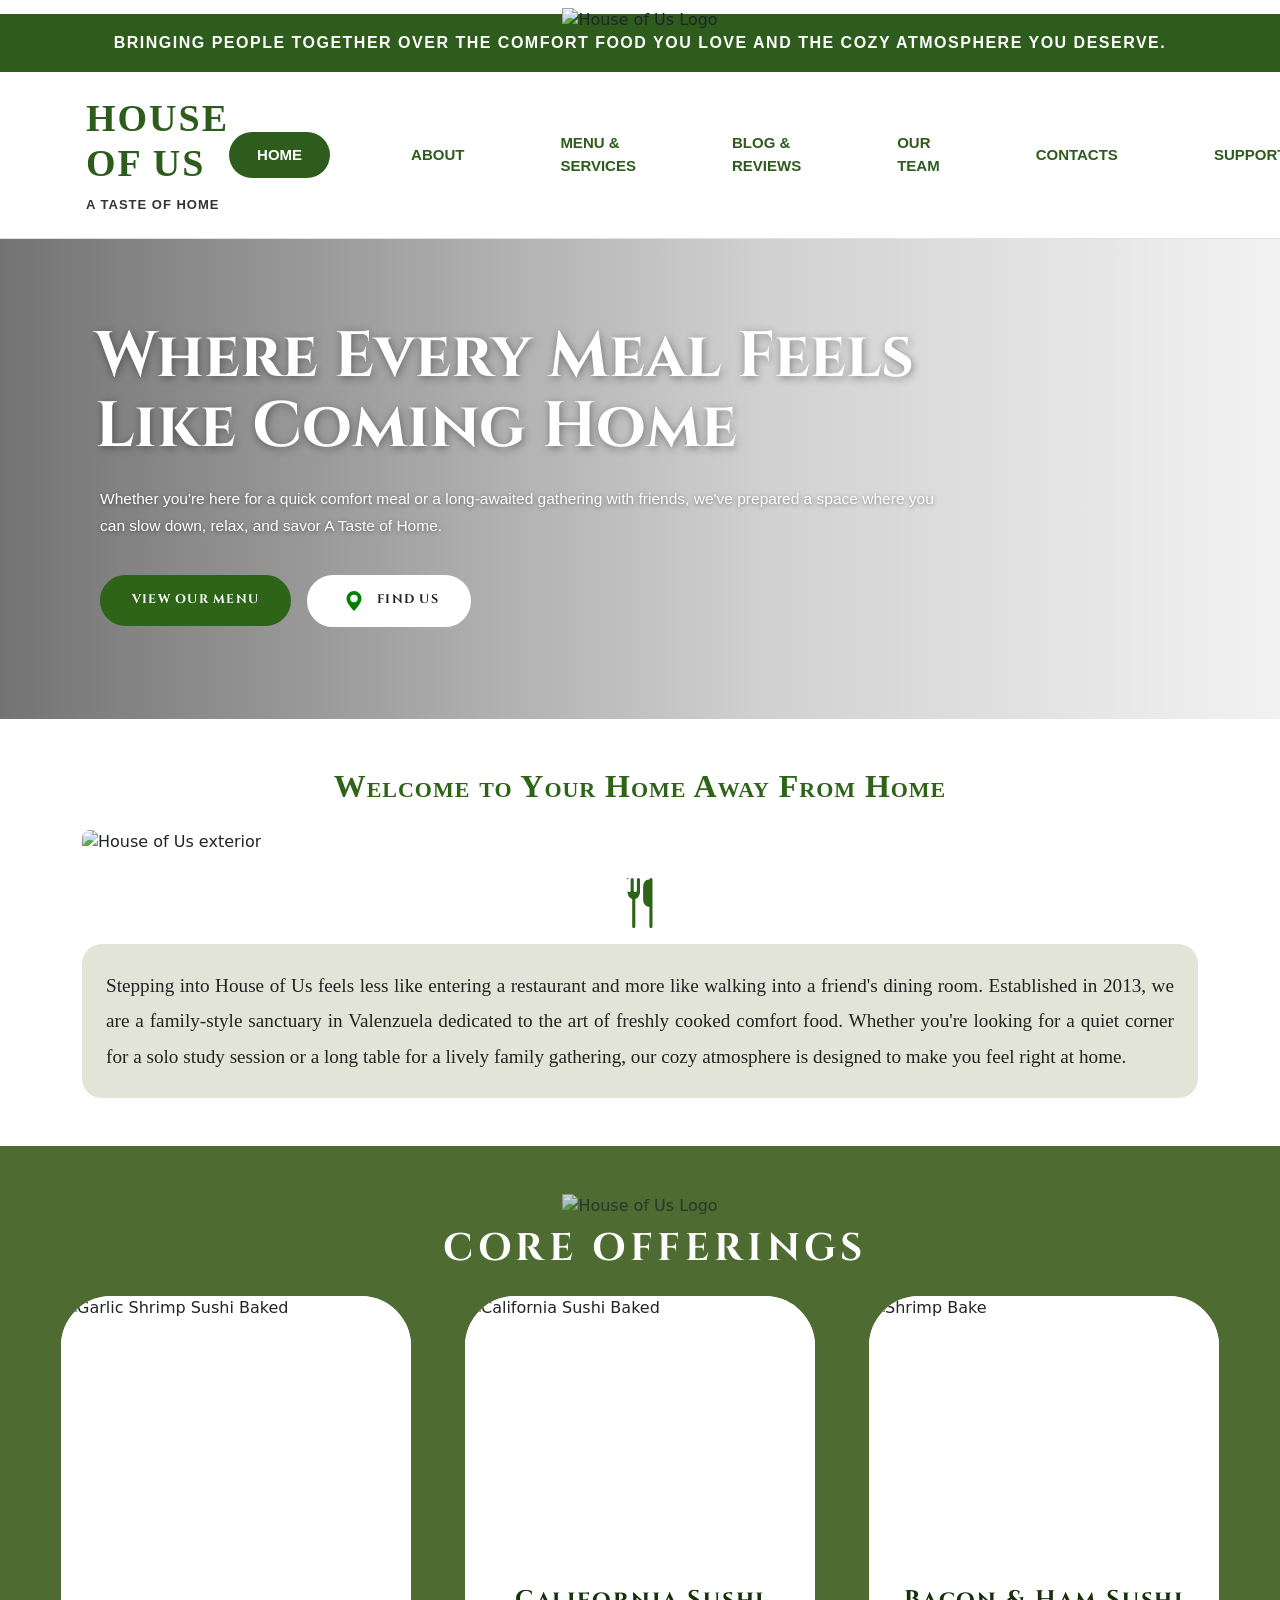
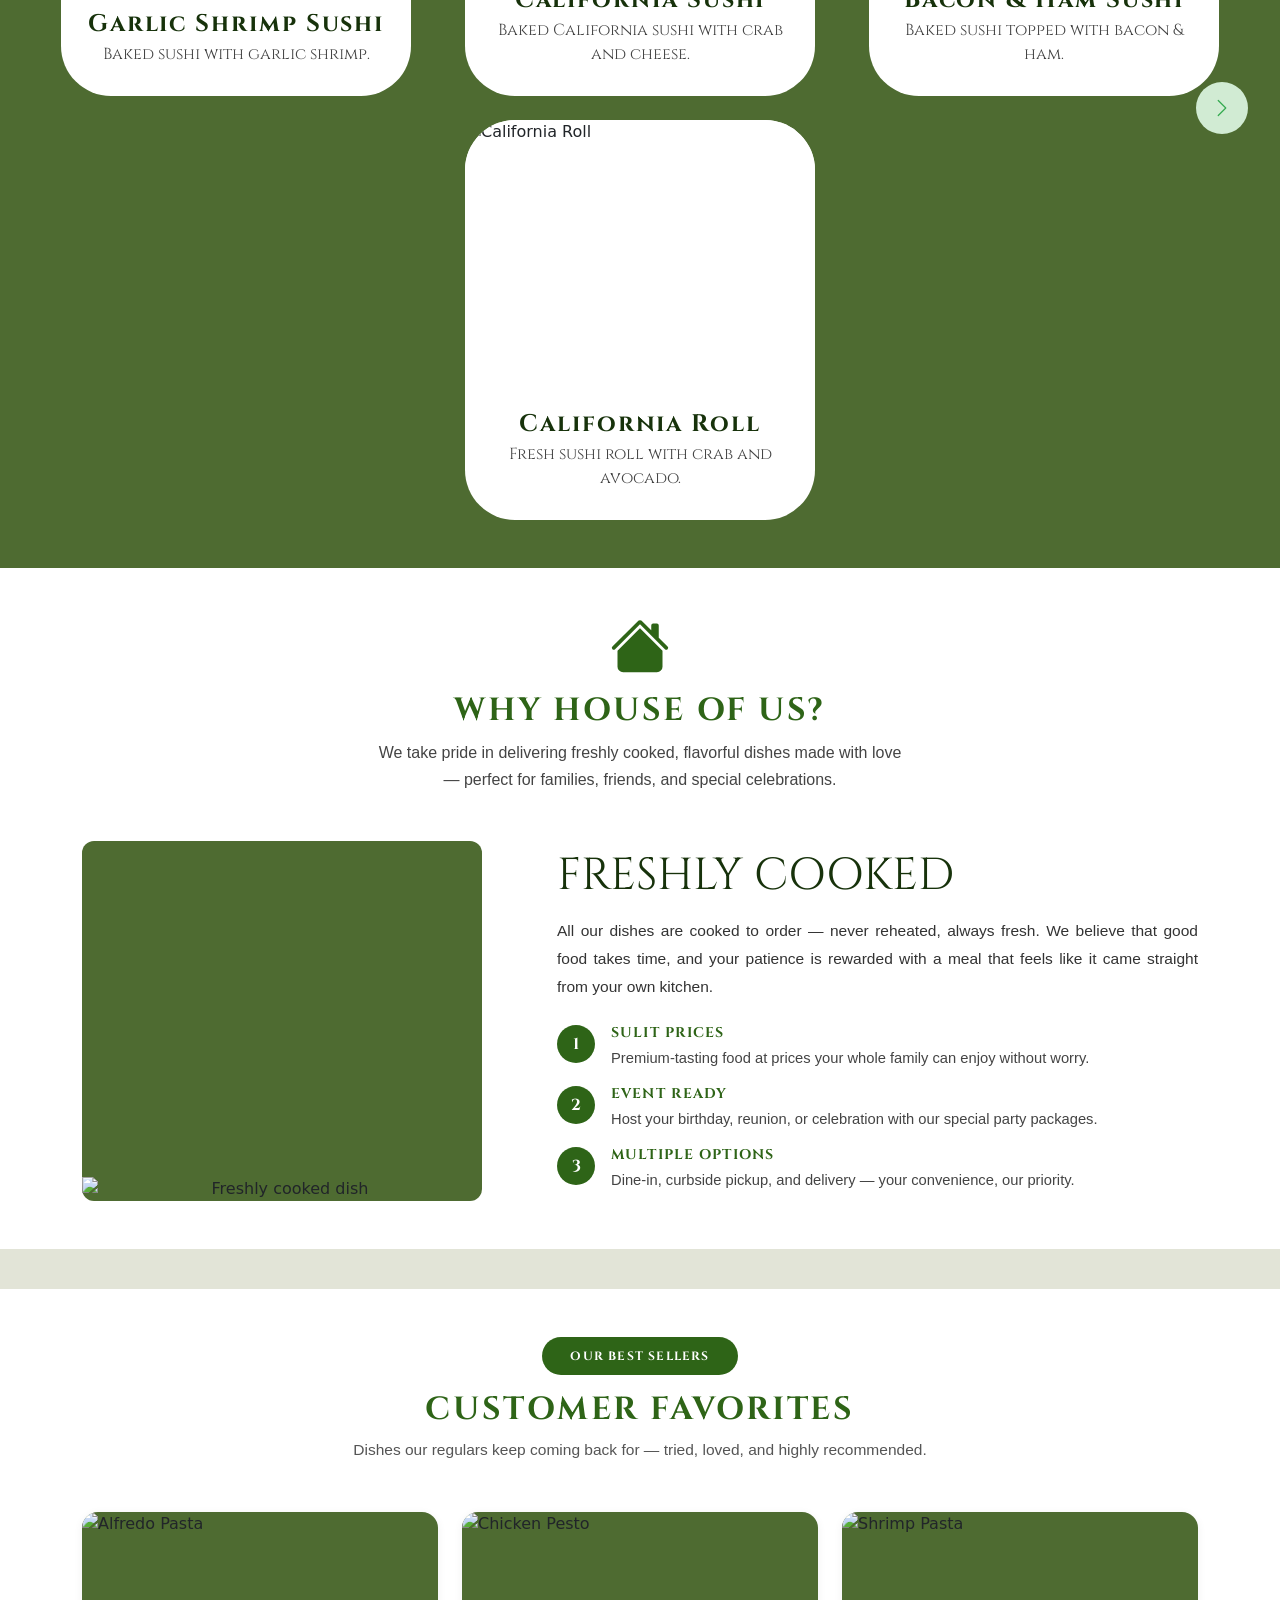
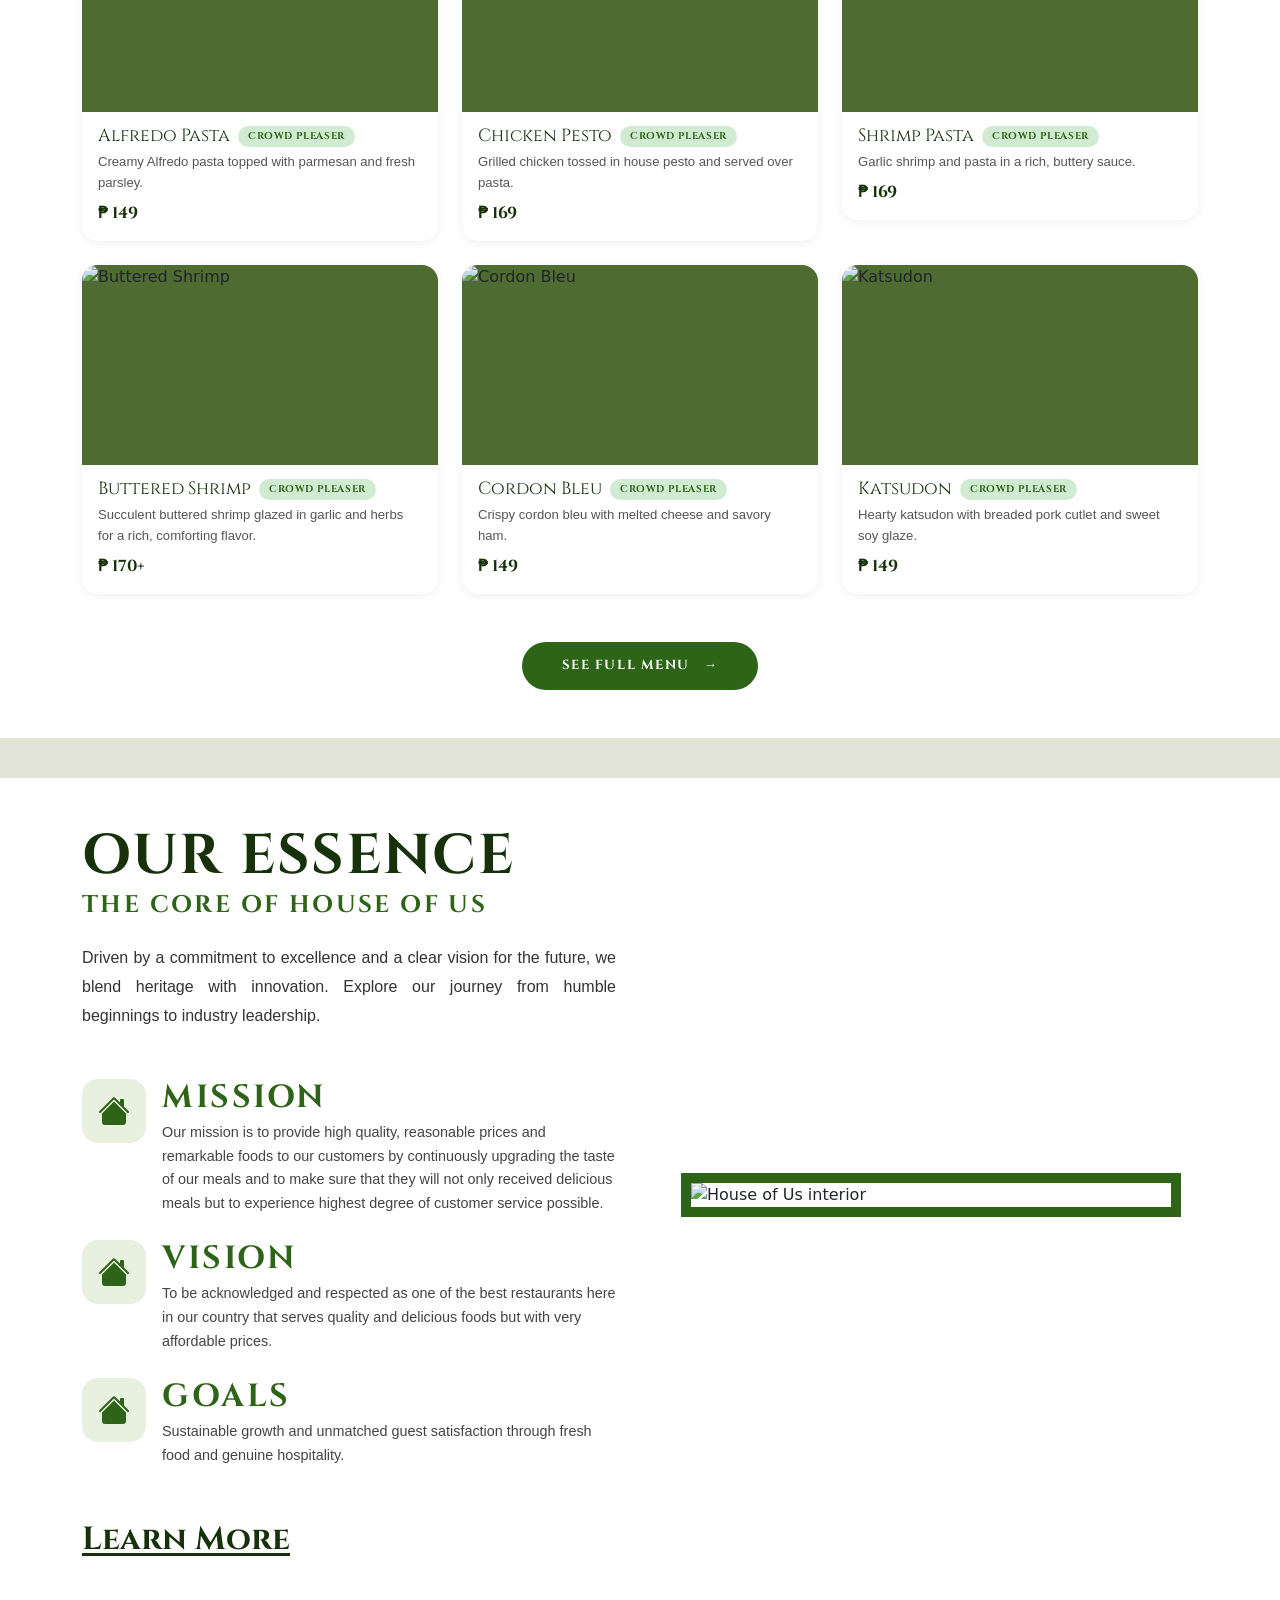
==== home.html @ a04af942 "Add files via upload" ====
<!DOCTYPE html>
<html lang="en">

<head>
  <meta charset="UTF-8" />
  <meta name="viewport" content="width=device-width, initial-scale=1.0" />
  <title>House of Us — A Taste of Home</title>
  <link rel="stylesheet" href="https://cdn.jsdelivr.net/npm/bootstrap@5.3.8/dist/css/bootstrap.min.css"
    integrity="sha384-sRIl4kxILFvY47J16cr9ZwB07vP4J8+LH7qKQnuqkuIAvNWLzeN8tE5YBujZqJLB" crossorigin="anonymous" />
  <link rel="stylesheet" href="styles.css" />
</head>

<body>

    <div class="logo-section bg-white text-center py-2 px-3">
        <img src="images/logo2.png" alt="House of Us Logo" class="img-fluid mb-3" style="max-width: 200px;">
    </div>

    <div class="green-banner text-center py-3 px-4">
        BRINGING PEOPLE TOGETHER OVER THE COMFORT FOOD YOU LOVE AND THE COZY ATMOSPHERE YOU DESERVE.
    </div>

    <nav class="navbar navbar-expand-lg navbar-custom bg-white border-bottom py-4 px-4">
        <div class="container-fluid">
            <div class="d-flex flex-column">
                <span class="brand-title">HOUSE OF US</span>
                <span class="brand-subtitle mt-2">A TASTE OF HOME</span>
            </div>
            
            <button class="navbar-toggler border-0" type="button" data-bs-toggle="collapse" data-bs-target="#navbarNav">
                <span class="navbar-toggler-icon"></span>
            </button>
            
            <div class="collapse navbar-collapse justify-content-end" id="navbarNav">
                <ul class="navbar-nav align-items-center gap-3">
                    <li class="nav-item"><a class="nav-link active" href="#">HOME</a></li>
                    <li class="nav-item"><a class="nav-link" href="aboutus.html">ABOUT</a></li>
                    <li class="nav-item"><a class="nav-link" href="#menu">MENU & SERVICES</a></li>
                    <li class="nav-item"><a class="nav-link" href="#blog">BLOG & REVIEWS</a></li>
                    <li class="nav-item"><a class="nav-link" href="team.html">OUR TEAM</a></li>
                    <li class="nav-item"><a class="nav-link" href="contact.html">CONTACTS</a></li>
                    <li class="nav-item"><a class="nav-link" href="#support">SUPPORT</a></li>
                </ul>
            </div>
        </div>
    </nav>

  <!-- HERO SECTION -->
  <section class="hero-section">
    <div class="hero-overlay"></div>
    <div class="hero-content">
      <h1 class="hero-title">Where Every Meal Feels Like Coming Home</h1>
      <p class="hero-subtitle">
        Whether you're here for a quick comfort meal or a long-awaited gathering
        with friends, we've prepared a space where you can slow down, relax, and
        savor A Taste of Home.
      </p>
      <div class="hero-buttons">
        <a href="menu.html" class="btn-menu">View Our Menu</a>
        <a href=".html" class="btn-find">
          <svg xmlns="http://www.w3.org/2000/svg" width="30" height="20" fill="green" class="bi bi-geo-alt-fill"
            viewBox="0 0 16 16">
            <path d="M8 16s6-5.686 6-10A6 6 0 0 0 2 6c0 4.314 6 10 6 10m0-7a3 3 0 1 1 0-6 3 3 0 0 1 0 6" />
          </svg>Find Us
        </a>
      </div>
    </div>
  </section>
  <section class="py-5">
    <div class="container">

      <!-- Heading -->
      <h2 class="welcome-heading text-center fw-bold mb-4">
        Welcome to Your Home Away From Home
      </h2>

      <!-- Wide Image -->
      <img src="images/bg.jpg" alt="House of Us exterior" class="welcome-img img-fluid w-100 mb-4">

      <!-- Fork & Knife Icon -->
      <div class="text-center mb-3">
        <svg xmlns="http://www.w3.org/2000/svg" width="50" height="50" class="welcome-icon" viewBox="0 0 16 16">
          <path
            d="M3.5 0a.5.5 0 0 1 .5.5V4a.5.5 0 0 0 1 0V.5a.5.5 0 0 1 1 0V4a.5.5 0 0 0 1 0V.5a.5.5 0 0 1 1 0v3.972a2.5 2.5 0 0 1-1.5 2.273V15.5a.5.5 0 0 1-1 0V6.745A2.5 2.5 0 0 1 4 4.472V.5a.5.5 0 0 1 .5-.5zM11 .5a.5.5 0 0 1 1 0v15a.5.5 0 0 1-1 0V9.269A2.5 2.5 0 0 1 9 6.923V3.5C9 1.57 9.5.5 11 .5z" />
        </svg>
      </div>

      <!-- Description Card -->
      <div class="welcome-card mx-auto p-4">
        <p class="welcome-text mb-0">
          Stepping into House of Us feels less like entering a restaurant and more like walking into a friend's dining
          room. Established in 2013, we are a family-style sanctuary in Valenzuela dedicated to the art of freshly
          cooked comfort food. Whether you're looking for a quiet corner for a solo study session or a long table for a
          lively family gathering, our cozy atmosphere is designed to make you feel right at home.
        </p>
      </div>

    </div>
  </section>

  <!-- CORE OFFERINGS SECTION -->
  <section class="core-offerings-section py-5">
    <div class="container-fluid">

      <!-- Logo + Heading -->
      <div class="text-center mb-4">
        <img src="images/logo2.png" alt="House of Us Logo" class="core-logo mb-2">
        <h2 class="core-heading">CORE OFFERINGS</h2>
      </div>

      <!-- Carousel -->
      <div id="coreOfferingsCarousel" class="carousel slide" data-bs-ride="carousel">
        <div class="carousel-inner px-4">

          <!-- Slide 1 -->
          <div class="carousel-item active">
            <div class="row justify-content-center g-4">
              <div class="col-auto">
                <div class="core-card">
                  <div class="core-card-img-wrap">
                    <img src="images/bs1.png" alt="Garlic Shrimp Sushi Baked" class="core-card-img">
                  </div>
                  <div class="core-card-body text-center">
                    <h6 class="core-card-title">Garlic Shrimp Sushi</h6>
                    <p class="core-card-desc">Baked sushi with garlic shrimp.</p>
                  </div>
                </div>
              </div>
              <div class="col-auto">
                <div class="core-card">
                  <div class="core-card-img-wrap">
                    <img src="images/bs2.png" alt="California Sushi Baked" class="core-card-img">
                  </div>
                  <div class="core-card-body text-center">
                    <h6 class="core-card-title">California Sushi</h6>
                    <p class="core-card-desc">Baked California sushi with crab and cheese.</p>
                  </div>
                </div>
              </div>
              <div class="col-auto">
                <div class="core-card">
                  <div class="core-card-img-wrap">
                    <img src="images/bs3.png" alt="Shrimp Bake" class="core-card-img">
                  </div>
                  <div class="core-card-body text-center">
                    <h6 class="core-card-title">Bacon & Ham Sushi</h6>
                    <p class="core-card-desc">Baked sushi topped with bacon & ham.</p>
                  </div>
                </div>
              </div>
              <div class="col-auto">
                <div class="core-card">
                  <div class="core-card-img-wrap">
                    <img src="images/california.png" alt="California Roll" class="core-card-img">
                  </div>
                  <div class="core-card-body text-center">
                    <h6 class="core-card-title">California Roll</h6>
                    <p class="core-card-desc">Fresh sushi roll with crab and avocado.</p>
                  </div>
                </div>
              </div>
            </div>
          </div>

          <!-- Slide 2 -->
          <div class="carousel-item">
            <div class="row justify-content-center g-4">
              <div class="col-auto">
                <div class="core-card">
                  <div class="core-card-img-wrap">
                    <img src="images/baconcheese.png" alt="Bacon Cheeseburger" class="core-card-img">
                  </div>
                  <div class="core-card-body text-center">
                    <h6 class="core-card-title">Bacon Cheeseburger</h6>
                    <p class="core-card-desc">Juicy burger with bacon and cheese.</p>
                  </div>
                </div>
              </div>
              <div class="col-auto">
                <div class="core-card">
                  <div class="core-card-img-wrap">
                    <img src="images/baconegg.png" alt="Bacon Egg Burger" class="core-card-img">
                  </div>
                  <div class="core-card-body text-center">
                    <h6 class="core-card-title">Bacon Egg Burger</h6>
                    <p class="core-card-desc">Breakfast burger with bacon and egg.</p>
                  </div>
                </div>
              </div>
              <div class="col-auto">
                <div class="core-card">
                  <div class="core-card-img-wrap">
                    <img src="images/bbq.png" alt="BBQ Chicken" class="core-card-img">
                  </div>
                  <div class="core-card-body text-center">
                    <h6 class="core-card-title">BBQ Chicken</h6>
                    <p class="core-card-desc">Crispy chicken sandwich with BBQ glaze.</p>
                  </div>
                </div>
              </div>
              <div class="col-auto">
                <div class="core-card">
                  <div class="core-card-img-wrap">
                    <img src="images/cheeseburger.png" alt="Cheeseburger" class="core-card-img">
                  </div>
                  <div class="core-card-body text-center">
                    <h6 class="core-card-title">Cheeseburger</h6>
                    <p class="core-card-desc">Classic burger with melted cheese.</p>
                  </div>
                </div>
              </div>
            </div>
          </div>

        </div>

        <!-- Next Button Only (right side) -->
        <button class="carousel-control-next core-carousel-next" type="button" data-bs-target="#coreOfferingsCarousel"
          data-bs-slide="next">
          <span class="carousel-control-next-icon" aria-hidden="true"></span>
          <span class="visually-hidden">Next</span>
        </button>
      </div>

    </div>
  </section>
  <!-- WHY HOUSE OF US SECTION -->
  <section class="why-section py-5">
    <div class="container">

      <!-- House Icon (Bootstrap Icons) -->
      <div class="text-center mb-3">
        <svg xmlns="http://www.w3.org/2000/svg" width="60" height="60" fill="#2e6417" class="bi bi-house-fill"
          viewBox="0 0 16 16">
          <path
            d="M8.707 1.5a1 1 0 0 0-1.414 0L.646 8.146a.5.5 0 0 0 .708.708L8 2.207l6.646 6.647a.5.5 0 0 0 .708-.708L13 5.793V2.5a.5.5 0 0 0-.5-.5h-1a.5.5 0 0 0-.5.5v1.293z" />
          <path d="m8 3.293 6 6V13.5a1.5 1.5 0 0 1-1.5 1.5h-9A1.5 1.5 0 0 1 2 13.5V9.293z" />
        </svg>
      </div>

      <!-- Heading -->
      <h2 class="why-heading text-center mb-2">WHY HOUSE OF US?</h2>

      <!-- Subtext -->
      <p class="why-subtext text-center mb-5">
        We take pride in delivering freshly cooked, flavorful dishes made with love<br>
        — perfect for families, friends, and special celebrations.
      </p>

      <!-- Two-column content -->
      <div class="row align-items-center g-4">

        <!-- Left: Food Image -->
        <div class="col-md-5 text-center">
          <div class="why-img-wrap">
            <img src="images/porkchop.png" alt="Freshly cooked dish" class="why-img img-fluid">
          </div>
        </div>

        <!-- Right: Freshly Cooked + Features -->
        <div class="col-md-7">
          <h3 class="why-feature-title mb-3">FRESHLY COOKED</h3>
          <p class="why-feature-desc mb-4">
            All our dishes are cooked to order — never reheated, always fresh. We believe that good food takes time, and
            your patience is rewarded with a meal that feels like it came straight from your own kitchen.
          </p>

          <!-- Feature 1 -->
          <div class="d-flex align-items-start gap-3 mb-3">
            <span class="why-badge">1</span>
            <div>
              <h6 class="why-item-title">SULIT PRICES</h6>
              <p class="why-item-desc">Premium-tasting food at prices your whole family can enjoy without worry.</p>
            </div>
          </div>

          <!-- Feature 2 -->
          <div class="d-flex align-items-start gap-3 mb-3">
            <span class="why-badge">2</span>
            <div>
              <h6 class="why-item-title">EVENT READY</h6>
              <p class="why-item-desc">Host your birthday, reunion, or celebration with our special party packages.</p>
            </div>
          </div>

          <!-- Feature 3 -->
          <div class="d-flex align-items-start gap-3">
            <span class="why-badge">3</span>
            <div>
              <h6 class="why-item-title">MULTIPLE OPTIONS</h6>
              <p class="why-item-desc">Dine-in, curbside pickup, and delivery — your convenience, our priority.</p>
            </div>
          </div>

        </div>
      </div>

    </div>
  </section>
  <div class="section-divider"></div>
  <!-- CUSTOMER FAVORITES SECTION -->
  <section class="favorites-section py-5">
    <div class="container">

      <!-- Pill Badge -->
      <div class="text-center mb-3">
        <span class="favorites-pill">OUR BEST SELLERS</span>
      </div>

      <!-- Heading -->
      <h2 class="favorites-heading text-center mb-2">CUSTOMER FAVORITES</h2>

      <!-- Subtext -->
      <p class="favorites-subtext text-center mb-5">
        Dishes our regulars keep coming back for — tried, loved, and highly recommended.
      </p>

      <!-- Grid of 6 cards -->
      <div class="row g-4">

        <!-- Card 1 -->
        <div class="col-md-4 col-sm-6">
          <div class="fav-card">
            <div class="fav-card-img-wrap">
              <img src="images/alfredo.png" alt="Alfredo Pasta" class="fav-card-img">
            </div>
            <div class="fav-card-body">
              <div class="d-flex align-items-center gap-2 mb-1">
                <h6 class="fav-card-title mb-0">Alfredo Pasta</h6>
                <span class="fav-badge">CROWD PLEASER</span>
              </div>
              <p class="fav-card-desc">Creamy Alfredo pasta topped with parmesan and fresh parsley.</p>
              <p class="fav-price">&#8369; 149</p>
            </div>
          </div>
        </div>

        <!-- Card 2 -->
        <div class="col-md-4 col-sm-6">
          <div class="fav-card">
            <div class="fav-card-img-wrap">
              <img src="images/chickenpesto.png" alt="Chicken Pesto" class="fav-card-img">
            </div>
            <div class="fav-card-body">
              <div class="d-flex align-items-center gap-2 mb-1">
                <h6 class="fav-card-title mb-0">Chicken Pesto</h6>
                <span class="fav-badge">CROWD PLEASER</span>
              </div>
              <p class="fav-card-desc">Grilled chicken tossed in house pesto and served over pasta.</p>
              <p class="fav-price">&#8369; 169</p>
            </div>
          </div>
        </div>

        <!-- Card 3 -->
        <div class="col-md-4 col-sm-6">
          <div class="fav-card">
            <div class="fav-card-img-wrap">
              <img src="images/shrimppasta.png" alt="Shrimp Pasta" class="fav-card-img">
            </div>
            <div class="fav-card-body">
              <div class="d-flex align-items-center gap-2 mb-1">
                <h6 class="fav-card-title mb-0">Shrimp Pasta</h6>
                <span class="fav-badge">CROWD PLEASER</span>
              </div>
              <p class="fav-card-desc">Garlic shrimp and pasta in a rich, buttery sauce.</p>
              <p class="fav-price">&#8369; 169</p>
            </div>
          </div>
        </div>

        <!-- Card 4 -->
        <div class="col-md-4 col-sm-6">
          <div class="fav-card">
            <div class="fav-card-img-wrap">
              <img src="images/shrimp.png" alt="Buttered Shrimp" class="fav-card-img">
            </div>
            <div class="fav-card-body">
              <div class="d-flex align-items-center gap-2 mb-1">
                <h6 class="fav-card-title mb-0">Buttered Shrimp</h6>
                <span class="fav-badge">CROWD PLEASER</span>
              </div>
              <p class="fav-card-desc">Succulent buttered shrimp glazed in garlic and herbs for a rich, comforting flavor.</p>
              <p class="fav-price">&#8369; 170+</p>
            </div>
          </div>
        </div>

        <!-- Card 5 -->
        <div class="col-md-4 col-sm-6">
          <div class="fav-card">
            <div class="fav-card-img-wrap">
              <img src="images/cordon.png" alt="Cordon Bleu" class="fav-card-img">
            </div>
            <div class="fav-card-body">
              <div class="d-flex align-items-center gap-2 mb-1">
                <h6 class="fav-card-title mb-0">Cordon Bleu</h6>
                <span class="fav-badge">CROWD PLEASER</span>
              </div>
              <p class="fav-card-desc">Crispy cordon bleu with melted cheese and savory ham.</p>
              <p class="fav-price">&#8369; 149</p>
            </div>
          </div>
        </div>

        <!-- Card 6 -->
        <div class="col-md-4 col-sm-6">
          <div class="fav-card">
            <div class="fav-card-img-wrap">
              <img src="images/katsudon.png" alt="Katsudon" class="fav-card-img">
            </div>
            <div class="fav-card-body">
              <div class="d-flex align-items-center gap-2 mb-1">
                <h6 class="fav-card-title mb-0">Katsudon</h6>
                <span class="fav-badge">CROWD PLEASER</span>
              </div>
              <p class="fav-card-desc">Hearty katsudon with breaded pork cutlet and sweet soy glaze.</p>
              <p class="fav-price">&#8369; 149</p>
            </div>
          </div>
        </div>

      </div>

      <!-- See Full Menu Button -->
      <div class="text-center mt-5">
        <a href="menu.html" class="btn-full-menu">SEE FULL MENU &nbsp;&nbsp;&#8594;</a>
      </div>

    </div>
  </section>
  <div class="section-divider"></div>
  <!-- OUR ESSENCE SECTION -->
  <section class="essence-section py-5">
    <div class="container">
      <div class="row align-items-center g-5">

        <!-- Left: Text Content -->
        <div class="col-md-6">

          <h2 class="essence-heading mb-1">OUR ESSENCE</h2>
          <h6 class="essence-subheading mb-4">THE CORE OF HOUSE OF US</h6>

          <p class="essence-desc mb-5">
            Driven by a commitment to excellence and a clear vision for the future, we blend heritage with innovation.
            Explore our journey from humble beginnings to industry leadership.
          </p>

          <!-- Mission -->
          <div class="d-flex align-items-start gap-3 mb-4">
            <div class="essence-icon-wrap">
              <svg xmlns="http://www.w3.org/2000/svg" width="32" height="32" fill="#2e6417" class="bi bi-house-fill"
                viewBox="0 0 16 16">
                <path
                  d="M8.707 1.5a1 1 0 0 0-1.414 0L.646 8.146a.5.5 0 0 0 .708.708L8 2.207l6.646 6.647a.5.5 0 0 0 .708-.708L13 5.793V2.5a.5.5 0 0 0-.5-.5h-1a.5.5 0 0 0-.5.5v1.293z" />
                <path d="m8 3.293 6 6V13.5a1.5 1.5 0 0 1-1.5 1.5h-9A1.5 1.5 0 0 1 2 13.5V9.293z" />
              </svg>
            </div>
            <div>
              <h6 class="essence-item-title">MISSION</h6>
              <p class="essence-item-desc">Our mission is to provide high quality, reasonable prices and remarkable
                foods to our customers by continuously upgrading the taste of our meals
                and to make sure that they will not only received delicious meals but to
                experience highest degree of customer service possible.</p>
            </div>
          </div>

          <!-- Vision -->
          <div class="d-flex align-items-start gap-3 mb-4">
            <div class="essence-icon-wrap">
              <svg xmlns="http://www.w3.org/2000/svg" width="32" height="32" fill="#2e6417" class="bi bi-house-fill"
                viewBox="0 0 16 16">
                <path
                  d="M8.707 1.5a1 1 0 0 0-1.414 0L.646 8.146a.5.5 0 0 0 .708.708L8 2.207l6.646 6.647a.5.5 0 0 0 .708-.708L13 5.793V2.5a.5.5 0 0 0-.5-.5h-1a.5.5 0 0 0-.5.5v1.293z" />
                <path d="m8 3.293 6 6V13.5a1.5 1.5 0 0 1-1.5 1.5h-9A1.5 1.5 0 0 1 2 13.5V9.293z" />
              </svg>
            </div>
            <div>
              <h6 class="essence-item-title">VISION</h6>
              <p class="essence-item-desc">To be acknowledged and respected as one of the best restaurants here in
                our country that serves quality and delicious foods but with very affordable
                prices.</p>
            </div>
          </div>

          <!-- Goals -->
          <div class="d-flex align-items-start gap-3 mb-5">
            <div class="essence-icon-wrap">
              <svg xmlns="http://www.w3.org/2000/svg" width="32" height="32" fill="#2e6417" class="bi bi-house-fill"
                viewBox="0 0 16 16">
                <path
                  d="M8.707 1.5a1 1 0 0 0-1.414 0L.646 8.146a.5.5 0 0 0 .708.708L8 2.207l6.646 6.647a.5.5 0 0 0 .708-.708L13 5.793V2.5a.5.5 0 0 0-.5-.5h-1a.5.5 0 0 0-.5.5v1.293z" />
                <path d="m8 3.293 6 6V13.5a1.5 1.5 0 0 1-1.5 1.5h-9A1.5 1.5 0 0 1 2 13.5V9.293z" />
              </svg>
            </div>
            <div>
              <h6 class="essence-item-title">GOALS</h6>
              <p class="essence-item-desc">Sustainable growth and unmatched guest satisfaction through fresh food and
                genuine hospitality.</p>
            </div>
          </div>

          <a href="about.html" class="essence-learn-more">Learn More</a>

        </div>

        <!-- Right: Image -->
        <div class="col-md-6">
          <div class="essence-img-wrap">
            <img src="images/hou.jpg" alt="House of Us interior" class="essence-img img-fluid">
          </div>
        </div>

      </div>
    </div>
  </section>
  <script src="https://cdn.jsdelivr.net/npm/bootstrap@5.3.8/dist/js/bootstrap.bundle.min.js"
    integrity="sha384-FKyoEForCGlyvwx9Hj09JcYn3nv7wiPVlz7YYwJrWVcXK/BmnVDxM+D2scQbITxI"
    crossorigin="anonymous"></script>
</body>

</html>
---- styles.css ----
/* ============================================================
   House of Us — External Stylesheet
   ============================================================ */

@import url('https://fonts.googleapis.com/css2?family=IM+Fell+English:ital@0;1&family=Cinzel:wght@400;600;700&family=Open+Sans:wght@400;600;700&family=Cinzel:;700&display=swap');

:root {
  --darkgreen: #2e6417;
  --badge:     #d1ebd3;
  --card:      #faf7f2;
  --mint:      #ecf7ed;
  --lightgreen:#f1f9f1;
  --green:     #437631;
  --green-dark:#2e6417;
  --serif:     'Times New Roman', serif;
  --sans:      'Arial', sans-serif;
  --white:     #fff;
}

/* ── Nav Pills ── */
.nav-pills .nav-link.active {
  color: var(--white);
  background-color: var(--darkgreen);
  border-radius: 40px;
  padding: 10px 20px;
}

.nav-item .nav-link {
  color: var(--darkgreen);
}

/* ============================================================
   HERO SECTION
   ============================================================ */
.hero-section {
  position: relative;
  min-height: 480px;
  background-image: url('https://images.unsplash.com/photo-1500534314209-a25ddb2bd429?w=1400&q=80');
  background-size: cover;
  background-position: center 40%;
  display: flex;
  align-items: center;
}

.hero-overlay {
  position: absolute;
  inset: 0;
  background: linear-gradient(
    to right,
    rgba(0, 0, 0, 0.55) 0%,
    rgba(0, 0, 0, 0.18) 60%,
    rgba(0, 0, 0, 0.05) 100%
  );
  z-index: 0;
}

.hero-content {
  position: relative;
  z-index: 1;
  max-width:1000px;
  padding: 60px 50px 70px;
}

.hero-title {
  padding-left: 45px;
  font-family: 'Cinzel';
  font-size: 4rem;
  font-weight: 700;
  color: var(--white);
  line-height: 1.1;
  margin-bottom: 22px;
  text-shadow: 1px 2px 8px rgba(0, 0, 0, 0.4);
}

.hero-subtitle {
  padding-left: 50px;
  font-family: 'Montserrat', sans-serif;
  font-size: 0.97rem;
  font-weight: 400;
  color: var(--white);
  line-height: 1.75;
  margin-bottom: 36px;
  max-width: 900px;
  text-shadow: 0 1px 4px rgba(0, 0, 0, 0.45);
}

/* ── Hero Buttons ── */
.hero-buttons {
  padding-left: 50px;
  display: flex;
  flex-wrap: wrap;
  gap: 16px;
  align-items: center;
}

.btn-menu {
  background-color: var(--green-dark);
  color: var(--white);
  font-family: 'Cinzel';
  font-size: 0.78rem;
  font-weight: 700;
  letter-spacing: 0.1em;
  text-transform: uppercase;
  padding: 14px 30px;
  border-radius: 50px;
  border: 2px solid var(--green-dark);
  text-decoration: none;
  display: inline-block;
  transition: background 0.25s, transform 0.2s;
}

.btn-menu:hover {
  background-color: #1e4f10;
  border-color: #1e4f10;
  color: var(--white);
  transform: translateY(-1px);
}

.btn-find {
  background-color: var(--white);
  color: #222;
  font-family: 'Cinzel';
  font-size: 0.78rem;
  font-weight: 700;
  letter-spacing: 0.1em;
  text-transform: uppercase;
  padding: 14px 30px;
  border-radius: 50px;
  border: 2px solid var(--white);
  text-decoration: none;
  display: inline-flex;
  align-items: center;
  gap: 8px;
  transition: background 0.25s, transform 0.2s;
}

.btn-find:hover {
  background-color: rgba(255, 255, 255, 0.85);
  color: #222;
  transform: translateY(-1px);
}

.btn-find .pin-icon {
  font-size: 1rem;
}
/* ============================================================
   WELCOME SECTION
   ============================================================ */
.welcome-heading {
  color: var(--darkgreen);
  font-family: var(--serif);
  font-variant: small-caps;
  letter-spacing: 0.03em;
}
 
.welcome-img {
  max-height: 320px;
  object-fit: cover;
  border-radius: 8px;
}
 
.welcome-icon {
  fill: var(--darkgreen);
}
 
.welcome-card {
  background-color: #e2e4d7;
  border-radius: 20px;
  max-width: 1600px;
}
 
.welcome-text {
  font-family: 'Montserrat';
  font-size: 1.2rem;
  line-height: 1.85;
  color: #222;
  text-align: justify;
}


/* ============================================================
   CORE OFFERINGS SECTION
   ============================================================ */
.core-offerings-section {
  background-color: #4e6b31;
  position: relative;
  overflow: hidden;
}

.core-logo {
  width: 200px;
  height: auto;
  opacity: 0.75;
  
}

.core-heading {
  font-family: 'Cinzel';
  font-size: 2.4rem;
  font-weight: 700;
  color: var(--white);
  letter-spacing: 0.12em;
  text-transform: uppercase;
  padding-left: 30px;
}

.core-card {
  background-color: var(--white);
  border-radius: 50px;
  overflow: hidden;
  height: 400px;
  width: 350px;
  margin: 0 15px;
  display: flex;
  flex-direction: column;
}

.core-card-img-wrap {
  flex: 1;
  background-color: #ffffff;
  overflow: hidden;
  display: flex;
  align-items: center;
  justify-content: center;
}
 
.core-card-img {
  width: 100%;
  height: 100%;
  object-fit: contain;
}

.core-card-body {
  padding: 20px 16px 30px;
  flex-shrink: 0;
}

.core-card-title {
  font-family: 'Cinzel';
  font-size: 1.5rem;
  font-weight: 700;
  letter-spacing: 0.08em;
  color: #17320b;
  margin-bottom: 4px;
}

.core-card-desc {
  font-family: 'Cinzel';
  font-size: 1rem;
  color: #444;
  line-height: 1.5;
  margin-bottom: 0;
}

/* Carousel next button — circular, right-side, light green */
.core-carousel-next {
  width: 52px;
  height: 52px;
  background-color: var(--badge);
  border-radius: 50%;
  top: 50%;
  right: 20px;
  transform: translateY(-50%);
  opacity: 1;
  display: flex;
  align-items: center;
  justify-content: center;
  border: none;
}
 
.core-carousel-next:hover {
  background-color: #b8deba;
}
 
.core-carousel-next .carousel-control-next-icon {
  filter: invert(27%) sepia(52%) saturate(600%) hue-rotate(75deg) brightness(70%) contrast(90%);
  width: 20px;
  height: 20px;
}
/* ============================================================
   WHY HOUSE OF US SECTION
   ============================================================ */
.why-section {
  background-color: #fff;
}
 
.why-heading {
  font-family: 'Cinzel', serif;
  font-size: 2rem;
  font-weight: 700;
  color: var(--darkgreen);
  letter-spacing: 0.08em;
  text-transform: uppercase;
}
 
.why-subtext {
  font-family: 'Montserrat', sans-serif;
  font-size: 1rem;
  color: #444;
  line-height: 1.7;
}
 
.why-img-wrap {
  background-color: #4e6b31;
  border-radius: 12px;
  display: flex;
  align-items: flex-end;
  justify-content: center;
  min-height: 360px;
  width: 100%;
  max-width: 400px;
  overflow: hidden;
}
 
.why-img {
  display: block;
  max-height: 360px;
  width: 100%;
  object-fit: contain;
  object-position: bottom center;
}
 
.why-feature-title {
  font-family: 'Cinzel', serif;
  font-size: clamp(2rem, 3.5vw, 3.5rem);
  font-weight: 400;
  color: #17320b;
  line-height: 1.15;
}
 
.why-feature-desc {
  font-family: 'Montserrat', sans-serif;
  font-size: 0.97rem;
  color: #333;
  line-height: 1.8;
  text-align: justify;
}
 
.why-badge {
  display: inline-flex;
  align-items: center;
  justify-content: center;
  width: 38px;
  height: 38px;
  min-width: 38px;
  border-radius: 50%;
  background-color: var(--darkgreen);
  color: #fff;
  font-family: 'Cinzel', serif;
  font-size: 1rem;
  font-weight: 700;
}
 
.why-item-title {
  font-family: 'Cinzel', serif;
  font-size: 0.88rem;
  font-weight: 700;
  letter-spacing: 0.08em;
  color: var(--darkgreen);
  margin-bottom: 4px;
}
 
.why-item-desc {
  font-family: 'Montserrat', sans-serif;
  font-size: 0.92rem;
  color: #444;
  line-height: 1.65;
  margin-bottom: 0;
  text-align: justify;
}
/* ============================================================
   SECTION DIVIDER
   ============================================================ */
.section-divider {
  width: 100%;
  height: 40px;
  background-color: #e2e4d7;
}
/* ============================================================
   CUSTOMER FAVORITES SECTION
   ============================================================ */
.favorites-section {
  background-color: white;
}
 
.favorites-pill {
  display: inline-block;
  background-color: var(--darkgreen);
  color: #fff;
  font-family: 'Cinzel', serif;
  font-size: 0.75rem;
  font-weight: 700;
  letter-spacing: 0.1em;
  text-transform: uppercase;
  padding: 10px 28px;
  border-radius: 50px;
}
 
.favorites-heading {
  font-family: 'Cinzel', serif;
  font-size: 2rem;
  font-weight: 700;
  color: var(--darkgreen);
  letter-spacing: 0.08em;
  text-transform: uppercase;
}
 
.favorites-subtext {
  font-family: 'Montserrat', sans-serif;
  font-size: 0.97rem;
  color: #555;
  line-height: 1.7;
}
 
.fav-card {
  background-color: #fff;
  border-radius: 16px;
  overflow: hidden;
  box-shadow: 0 2px 10px rgba(0,0,0,0.06);
}
 
.fav-card-img-wrap {
  background-color: #4e6b31;
  border-radius: 12px 12px 0 0;
  overflow: hidden;
  height: 200px;
  display: flex;
  align-items: center;
  justify-content: center;
}
 
.fav-card-img {
  width: 100%;
  height: 100%;
  object-fit: contain;
}
 
.fav-card-body {
  padding: 14px 16px 16px;
}
 
.fav-card-title {
  font-family: 'Cinzel', serif;
  font-size: 1.1rem;
  font-weight: 400;
  color: #17320b;
}
 
.fav-badge {
  display: inline-block;
  background-color: #d1ebd3;
  color: #2e6417;
  font-family: 'Cinzel', serif;
  font-size: 0.62rem;
  font-weight: 700;
  letter-spacing: 0.06em;
  padding: 3px 10px;
  border-radius: 50px;
  white-space: nowrap;
}
 
.fav-card-desc {
  font-family: 'Montserrat', sans-serif;
  font-size: 0.82rem;
  color: #555;
  line-height: 1.6;
  margin-bottom: 8px;
}
 
.fav-price {
  font-family: 'Cinzel', serif;
  font-size: 1rem;
  font-weight: 700;
  color: #17320b;
  margin-bottom: 0;
}
 
.btn-full-menu {
  display: inline-block;
  background-color: var(--darkgreen);
  color: #fff;
  font-family: 'Cinzel', serif;
  font-size: 0.82rem;
  font-weight: 700;
  letter-spacing: 0.12em;
  text-transform: uppercase;
  padding: 14px 40px;
  border-radius: 50px;
  text-decoration: none;
  transition: background 0.25s, transform 0.2s;
}
 
.btn-full-menu:hover {
  background-color: #1e4f10;
  color: #fff;
  transform: translateY(-1px);
}
/* ============================================================
   OUR ESSENCE SECTION
   ============================================================ */
.essence-section {
  background-color: #fff;
}
 
.essence-heading {
  font-family: 'Cinzel', serif;
  font-size: 3.5rem;
  font-weight: 700;
  color: #17320b;
  line-height: 1.1;
  letter-spacing: 0.04em;
}
 
.essence-subheading {
  font-family: 'Cinzel', serif;
  font-size: 1.5rem;
  font-weight: 700;
  color: #2e6417;
  letter-spacing: 0.1em;
  text-transform: uppercase;
}
 
.essence-desc {
  font-family: 'Montserrat', sans-serif;
  font-size: 1rem;
  color: #333;
  line-height: 1.8;
  text-align: justify;
}
 
.essence-icon-wrap {
  background-color: #e8f0e0;
  border-radius: 16px;
  width: 64px;
  height: 64px;
  min-width: 64px;
  display: flex;
  align-items: center;
  justify-content: center;
}
 
.essence-item-title {
  font-family: 'Cinzel', serif;
  font-size: 2rem;
  font-weight: 700;
  color: var(--darkgreen);
  letter-spacing: 0.08em;
  margin-bottom: 4px;
}
 
.essence-item-desc {
  font-family: 'Montserrat', sans-serif;
  font-size: 0.9rem;
  color: #444;
  line-height: 1.65;
  margin-bottom: 0;
}
 
.essence-learn-more {
  font-family: 'Cinzel', serif;
  font-size: 2rem;
  font-weight: 700;
  color: #17320b;
  text-decoration: underline;
  text-underline-offset: 4px;
}
 
.essence-learn-more:hover {
  color: var(--darkgreen);
}
 
.essence-img-wrap {
  border: 10px solid var(--darkgreen);
  overflow: hidden;
  max-width: 500px; 
  margin: 0 auto;
}
 
.essence-img {
  width: 100%;
  height: auto;
  object-fit: contain;
  display: block;
}
/* ============================================================
   RESPONSIVE
   ============================================================ */
@media (max-width: 991.98px) {
  .hero-content {
    padding: 40px 30px 50px;
  }
  .hero-title {
    font-size: 2.4rem;
  }
  .why-img-wrap {
    max-width: 100%;
    margin: 0 auto;
  }
}

@media (max-width: 575.98px) {
  .hero-title {
    font-size: 2rem;
  }
  .hero-buttons {
    flex-direction: column;
    align-items: flex-start;
  }
}
/* ============================================================
   NAVIGATION — imported from aboutus.css
   ============================================================ */
:root {
  --primary-green: #2e5c1d;
  --accent-gold: #c9a961;
  --bg-cream: #e6e8d5;
  --dark-green: #4a5d2f;
}

.logo-section {
  border-bottom: 8px solid var(--primary-green);
  margin-bottom: -50px;
}

.green-banner {
  background-color: var(--primary-green);
  color: white;
  font-family: 'Montserrat', sans-serif;
  font-size: 16px;
  font-weight: bold;
  letter-spacing: 1.5px;
  line-height: 1.6;
}

.navbar-custom .nav-link {
  color: var(--primary-green);
  font-family: 'Montserrat', sans-serif;
  font-size: 15px;
  font-weight: 700;
  letter-spacing: 0px;
  padding: 10px 15px !important;
  transition: all 0.3s ease;
  margin-right: 50px;
}

.navbar-custom .nav-link:hover {
  color: var(--accent-gold);
}

.navbar-custom .nav-link.active {
  background-color: var(--primary-green);
  color: white !important;
  border-radius: 30px;
  padding: 12px 28px !important;
}

.brand-title {
  font-family: 'Georgia', serif;
  font-size: 38px;
  font-weight: 700;
  color: var(--primary-green);
  letter-spacing: 2px;
  line-height: 1.2;
  margin-left: 50px;
}

.brand-subtitle {
  font-family: 'Montserrat', sans-serif;
  font-size: 13px;
  font-weight: bold;
  color: #333333;
  letter-spacing: 1px;
  margin-left: 50px;
}
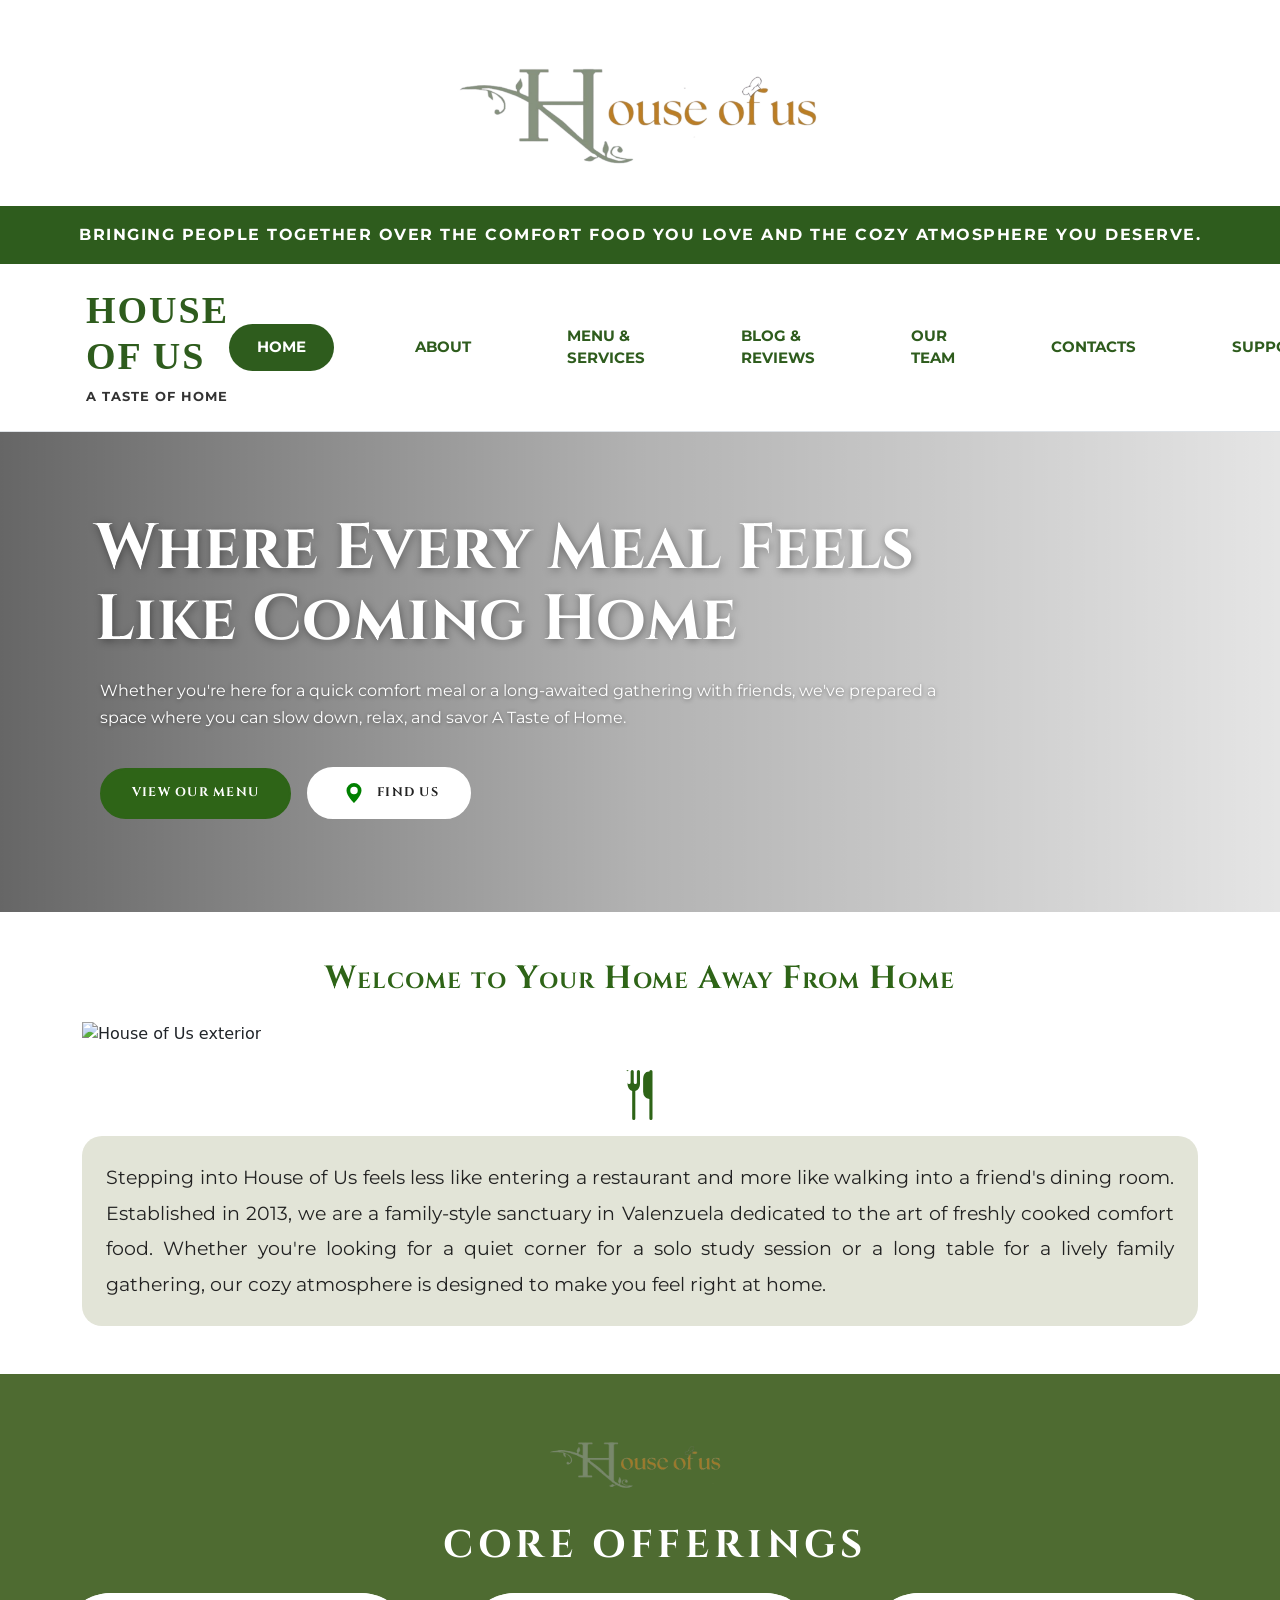
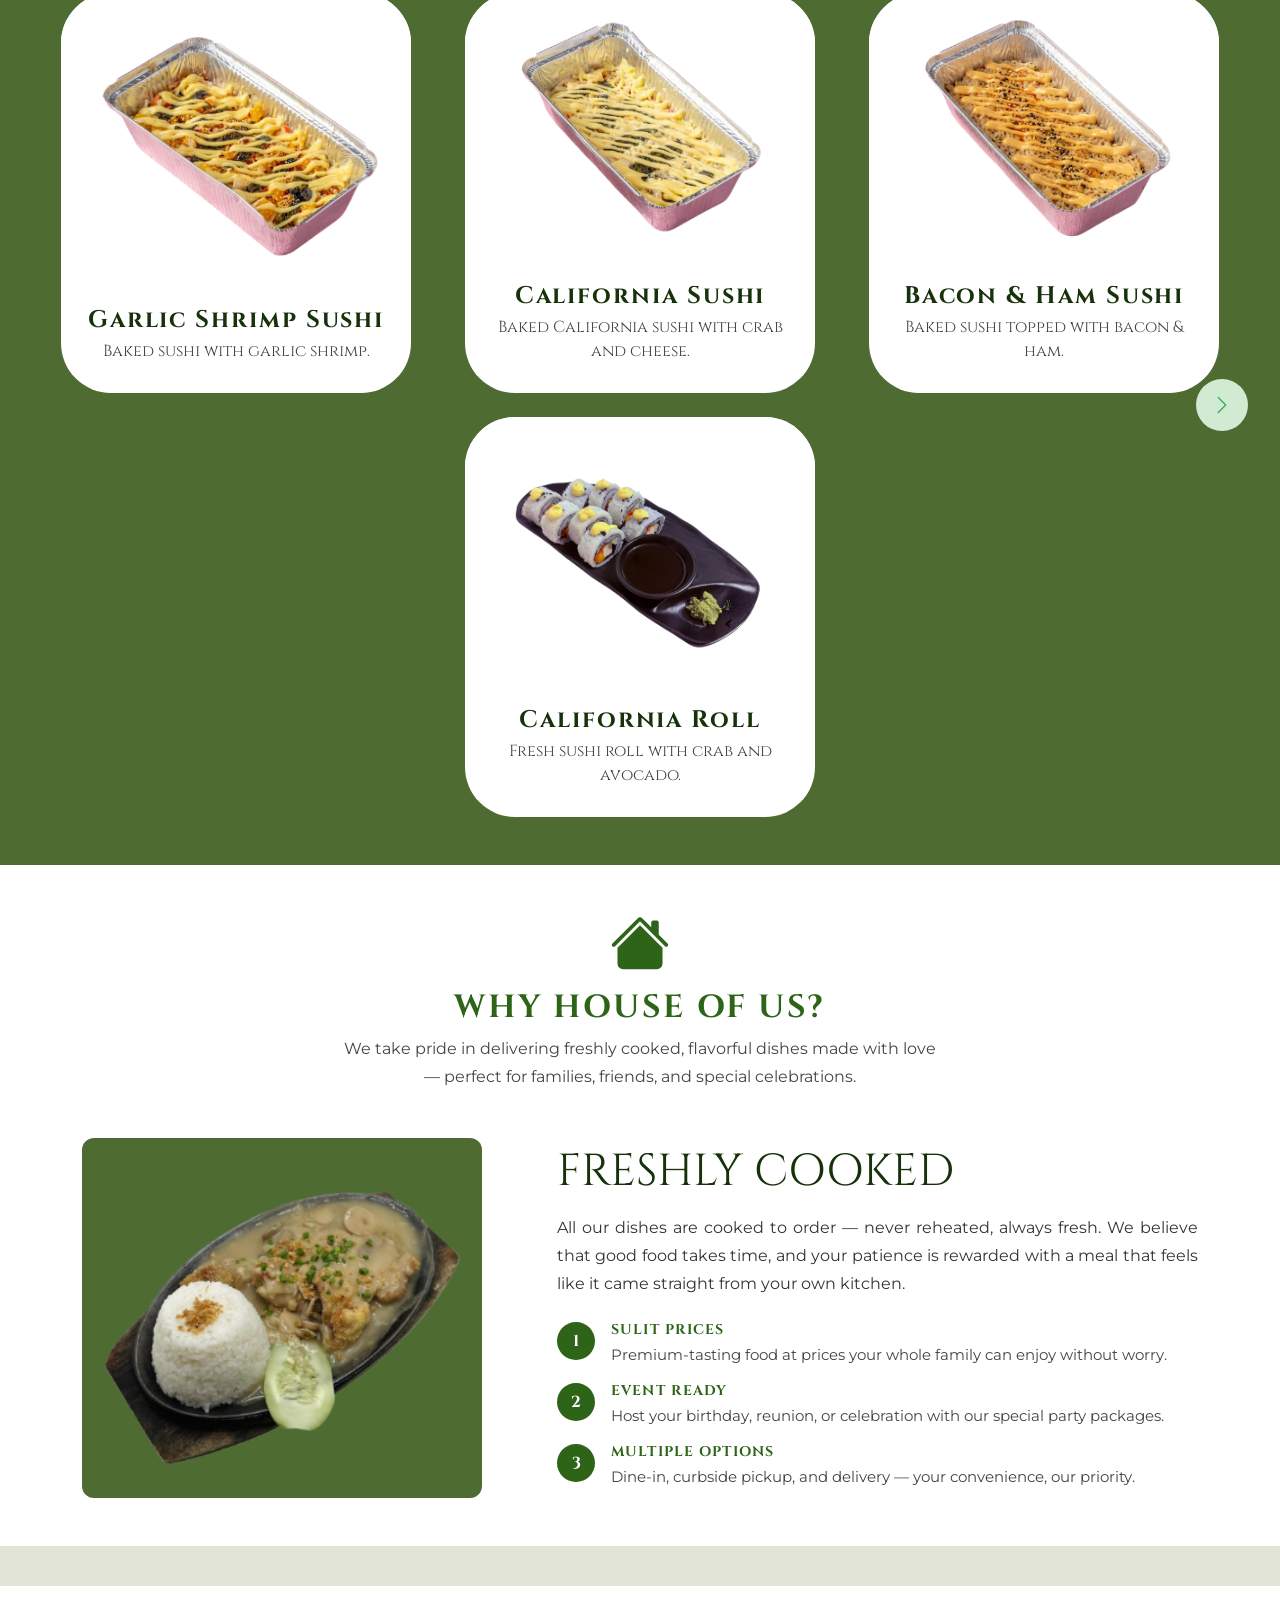
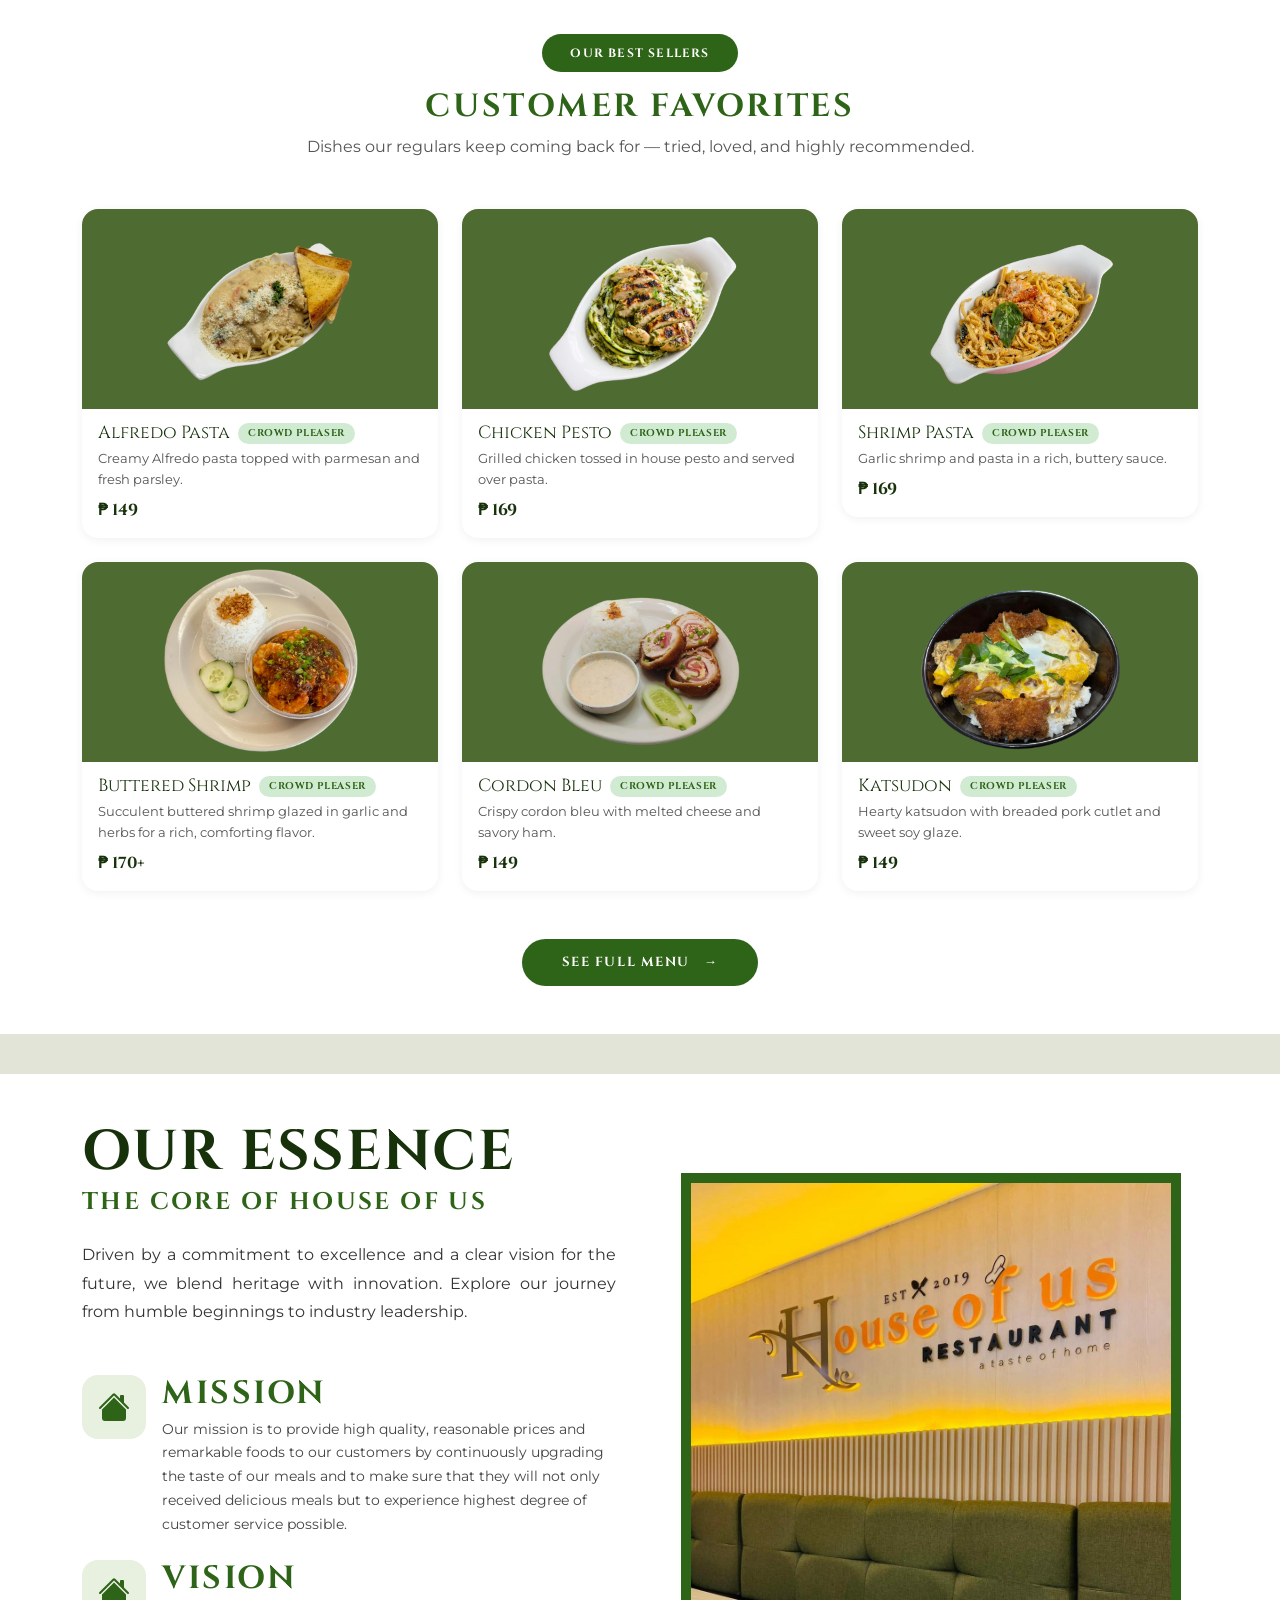
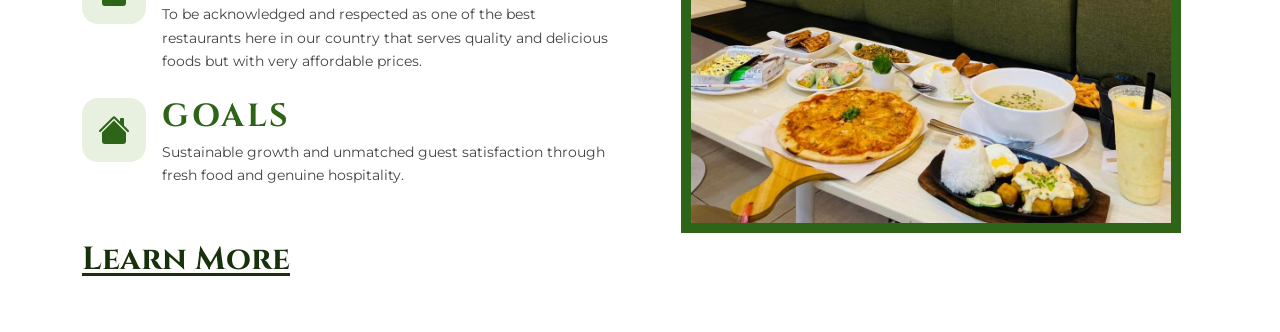
==== commit 3879e5bc: "Add files via upload" ====
--- a/home.html
+++ b/home.html
@@ -12,14 +12,16 @@
 
 <body>
 
-    <div class="logo-section bg-white text-center py-2 px-3">
-        <img src="images/logo2.png" alt="House of Us Logo" class="img-fluid mb-3" style="max-width: 200px;">
-    </div>
-
+    <div class="logo-section bg-white text-center py-5 px-3">
+        <img src="images/logo.png" alt="House of Us Logo" class="img-fluid mb-3" style="max-width: 400px;">
+    </div>
+
+    <!-- ===== GREEN BANNER ===== -->
     <div class="green-banner text-center py-3 px-4">
         BRINGING PEOPLE TOGETHER OVER THE COMFORT FOOD YOU LOVE AND THE COZY ATMOSPHERE YOU DESERVE.
     </div>
 
+    <!-- ===== NAVIGATION SECTION ===== -->
     <nav class="navbar navbar-expand-lg navbar-custom bg-white border-bottom py-4 px-4">
         <div class="container-fluid">
             <div class="d-flex flex-column">
@@ -33,13 +35,13 @@
             
             <div class="collapse navbar-collapse justify-content-end" id="navbarNav">
                 <ul class="navbar-nav align-items-center gap-3">
-                    <li class="nav-item"><a class="nav-link active" href="#">HOME</a></li>
+                    <li class="nav-item"><a class="nav-link active" href="home.html">HOME</a></li>
                     <li class="nav-item"><a class="nav-link" href="aboutus.html">ABOUT</a></li>
-                    <li class="nav-item"><a class="nav-link" href="#menu">MENU & SERVICES</a></li>
-                    <li class="nav-item"><a class="nav-link" href="#blog">BLOG & REVIEWS</a></li>
+                    <li class="nav-item"><a class="nav-link" href="menu.html">MENU & SERVICES</a></li>
+                    <li class="nav-item"><a class="nav-link" href="blog.html">BLOG & REVIEWS</a></li>
                     <li class="nav-item"><a class="nav-link" href="team.html">OUR TEAM</a></li>
-                    <li class="nav-item"><a class="nav-link" href="contact.html">CONTACTS</a></li>
-                    <li class="nav-item"><a class="nav-link" href="#support">SUPPORT</a></li>
+                    <li class="nav-item"><a class="nav-link " href="contact.html">CONTACTS</a></li>
+                    <li class="nav-item"><a class="nav-link" href="support.html">SUPPORT</a></li>
                 </ul>
             </div>
         </div>
@@ -75,7 +77,7 @@
       </h2>
 
       <!-- Wide Image -->
-      <img src="images/bg.jpg" alt="House of Us exterior" class="welcome-img img-fluid w-100 mb-4">
+      <img src="images/newbg.jpg" alt="House of Us exterior" class="welcome-img img-fluid w-100 mb-4">
 
       <!-- Fork & Knife Icon -->
       <div class="text-center mb-3">
@@ -514,6 +516,7 @@
       </div>
     </div>
   </section>
+  
   <script src="https://cdn.jsdelivr.net/npm/bootstrap@5.3.8/dist/js/bootstrap.bundle.min.js"
     integrity="sha384-FKyoEForCGlyvwx9Hj09JcYn3nv7wiPVlz7YYwJrWVcXK/BmnVDxM+D2scQbITxI"
     crossorigin="anonymous"></script>
--- a/styles.css
+++ b/styles.css
@@ -3,7 +3,7 @@
    ============================================================ */
 
 @import url('https://fonts.googleapis.com/css2?family=IM+Fell+English:ital@0;1&family=Cinzel:wght@400;600;700&family=Open+Sans:wght@400;600;700&family=Cinzel:;700&display=swap');
-
+@import url('https://fonts.googleapis.com/css2?family=Cinzel:wght@400;600;700&family=IM+Fell+English:ital@0;1&family=Montserrat:wght@400;600;700&family=Open+Sans:wght@400;600;700&display=swap');
 :root {
   --darkgreen: #2e6417;
   --badge:     #d1ebd3;
@@ -12,22 +12,12 @@
   --lightgreen:#f1f9f1;
   --green:     #437631;
   --green-dark:#2e6417;
-  --serif:     'Times New Roman', serif;
-  --sans:      'Arial', sans-serif;
   --white:     #fff;
-}
-
-/* ── Nav Pills ── */
-.nav-pills .nav-link.active {
-  color: var(--white);
-  background-color: var(--darkgreen);
-  border-radius: 40px;
-  padding: 10px 20px;
-}
-
-.nav-item .nav-link {
-  color: var(--darkgreen);
-}
+  --serif: 'Cinzel', serif;
+  --sans: 'Montserrat', sans-serif;
+}
+
+
 
 /* ============================================================
    HERO SECTION
@@ -35,9 +25,10 @@
 .hero-section {
   position: relative;
   min-height: 480px;
-  background-image: url('https://images.unsplash.com/photo-1500534314209-a25ddb2bd429?w=1400&q=80');
+  background-image: url('images/Background.jpg');
   background-size: cover;
-  background-position: center 40%;
+  background-repeat: no-repeat;
+  background-position: center 10%;
   display: flex;
   align-items: center;
 }
@@ -47,9 +38,9 @@
   inset: 0;
   background: linear-gradient(
     to right,
-    rgba(0, 0, 0, 0.55) 0%,
-    rgba(0, 0, 0, 0.18) 60%,
-    rgba(0, 0, 0, 0.05) 100%
+    rgba(0, 0, 0, 0.6),
+    rgba(0, 0, 0, 0.3),
+    rgba(0, 0, 0, 0.1)
   );
   z-index: 0;
 }
@@ -63,7 +54,7 @@
 
 .hero-title {
   padding-left: 45px;
-  font-family: 'Cinzel';
+  font-family: 'Cinzel', serif;
   font-size: 4rem;
   font-weight: 700;
   color: var(--white);
@@ -96,7 +87,7 @@
 .btn-menu {
   background-color: var(--green-dark);
   color: var(--white);
-  font-family: 'Cinzel';
+  font-family: 'Cinzel', serif;
   font-size: 0.78rem;
   font-weight: 700;
   letter-spacing: 0.1em;
@@ -119,7 +110,7 @@
 .btn-find {
   background-color: var(--white);
   color: #222;
-  font-family: 'Cinzel';
+  font-family: 'Cinzel', serif;
   font-size: 0.78rem;
   font-weight: 700;
   letter-spacing: 0.1em;
@@ -155,8 +146,8 @@
  
 .welcome-img {
   max-height: 320px;
-  object-fit: cover;
-  border-radius: 8px;
+  width: 100%;
+  object-fit: cover; /* FIX */
 }
  
 .welcome-icon {
@@ -170,7 +161,7 @@
 }
  
 .welcome-text {
-  font-family: 'Montserrat';
+  font-family: 'Montserrat', sans-serif;
   font-size: 1.2rem;
   line-height: 1.85;
   color: #222;
@@ -195,7 +186,7 @@
 }
 
 .core-heading {
-  font-family: 'Cinzel';
+  font-family: 'Cinzel', serif;
   font-size: 2.4rem;
   font-weight: 700;
   color: var(--white);
@@ -236,7 +227,7 @@
 }
 
 .core-card-title {
-  font-family: 'Cinzel';
+  font-family: 'Cinzel', serif;
   font-size: 1.5rem;
   font-weight: 700;
   letter-spacing: 0.08em;
@@ -245,7 +236,7 @@
 }
 
 .core-card-desc {
-  font-family: 'Cinzel';
+  font-family: 'Cinzel', serif;
   font-size: 1rem;
   color: #444;
   line-height: 1.5;
@@ -586,12 +577,6 @@
    RESPONSIVE
    ============================================================ */
 @media (max-width: 991.98px) {
-  .hero-content {
-    padding: 40px 30px 50px;
-  }
-  .hero-title {
-    font-size: 2.4rem;
-  }
   .why-img-wrap {
     max-width: 100%;
     margin: 0 auto;
@@ -607,6 +592,26 @@
     align-items: flex-start;
   }
 }
+@media (max-width: 576px) {
+  .carousel-item .row {
+    display: flex;
+    justify-content: center;
+  }
+
+  .carousel-item .col-auto {
+    flex: 0 0 100%;
+    max-width: 100%;
+    display: flex;
+    justify-content: center;
+  }
+
+  .core-card {
+    width: 100%;
+    height: 400px;
+  }
+}
+
+
 /* ============================================================
    NAVIGATION — imported from aboutus.css
    ============================================================ */
@@ -633,42 +638,137 @@
 }
 
 .navbar-custom .nav-link {
-  color: var(--primary-green);
-  font-family: 'Montserrat', sans-serif;
-  font-size: 15px;
-  font-weight: 700;
-  letter-spacing: 0px;
-  padding: 10px 15px !important;
-  transition: all 0.3s ease;
-  margin-right: 50px;
+    color: var(--primary-green);
+    font-family: 'Montserrat', sans-serif;
+    font-size: 15px;
+    font-weight: 700;
+    letter-spacing: 0px;
+    padding: 10px 15px !important;
+    transition: all 0.3s ease;
+    margin-right: 50px;
 }
 
 .navbar-custom .nav-link:hover {
-  color: var(--accent-gold);
+    color: var(--accent-gold);
 }
 
 .navbar-custom .nav-link.active {
-  background-color: var(--primary-green);
-  color: white !important;
-  border-radius: 30px;
-  padding: 12px 28px !important;
+    background-color: var(--primary-green);
+    color: white !important;
+    border-radius: 30px;
+    padding: 12px 28px !important;
 }
 
 .brand-title {
-  font-family: 'Georgia', serif;
-  font-size: 38px;
-  font-weight: 700;
-  color: var(--primary-green);
-  letter-spacing: 2px;
-  line-height: 1.2;
-  margin-left: 50px;
+    font-family: 'Georgia', serif;
+    font-size: 38px;
+    font-weight: 700;
+    color: var(--primary-green);
+    letter-spacing: 2px;
+    line-height: 1.2;
+    margin-left: 50px;
 }
 
 .brand-subtitle {
-  font-family: 'Montserrat', sans-serif;
-  font-size: 13px;
-  font-weight: bold;
-  color: #333333;
-  letter-spacing: 1px;
-  margin-left: 50px;
+    font-family: 'Montserrat', sans-serif;
+    font-size: 13px;
+    font-weight: bold;
+    color: #333333;
+    letter-spacing: 1px;
+    margin-left: 50px;
+}
+
+/* ============================================================
+   MOBILE FIXES — Navigation & Hero
+   ============================================================ */
+@media (max-width: 991.98px) {
+
+  /* Logo section — shrink on mobile */
+  .logo-section {
+    padding: 20px 16px !important;
+    margin-bottom: 0 !important;
+    border-bottom: 4px solid var(--primary-green);
+  }
+
+  .logo-section img {
+    max-width: 200px !important;
+  }
+
+  /* Green banner — smaller text on mobile */
+  .green-banner {
+    font-size: 12px;
+    letter-spacing: 0.8px;
+    padding: 10px 16px !important;
+  }
+
+  /* Navbar brand — scale down for mobile */
+  .brand-title {
+    font-size: 22px;
+    margin-left: 0;
+    letter-spacing: 1px;
+  }
+
+  .brand-subtitle {
+    font-size: 10px;
+    margin-left: 0;
+    letter-spacing: 0.5px;
+  }
+
+  /* Navbar padding */
+  .navbar-custom {
+    padding: 12px 16px !important;
+  }
+
+  /* Collapsed nav links — left-aligned, full width */
+  .navbar-collapse .navbar-nav {
+    padding: 12px 0;
+    gap: 0 !important;
+  }
+
+  .navbar-custom .nav-link {
+    margin-right: 0;
+    padding: 10px 12px !important;
+    font-size: 13px;
+  }
+
+  .navbar-custom .nav-link.active {
+    display: inline-block;
+    padding: 10px 20px !important;
+    margin: 4px 0;
+  }
+
+  /* Hero — remove fixed left padding on mobile */
+  .hero-section {
+    min-height: 420px;
+  }
+
+  .hero-content {
+    padding: 36px 24px 44px;
+    max-width: 100%;
+  }
+
+  .hero-title {
+    padding-left: 0;
+    font-size: 2rem;
+    margin-bottom: 16px;
+  }
+
+  .hero-subtitle {
+    padding-left: 0;
+    font-size: 0.9rem;
+    margin-bottom: 28px;
+  }
+
+  .hero-buttons {
+    padding-left: 0;
+    flex-direction: column;
+    align-items: flex-start;
+    gap: 12px;
+  }
+
+  .btn-menu,
+  .btn-find {
+    font-size: 0.72rem;
+    padding: 12px 24px;
+  }
 }
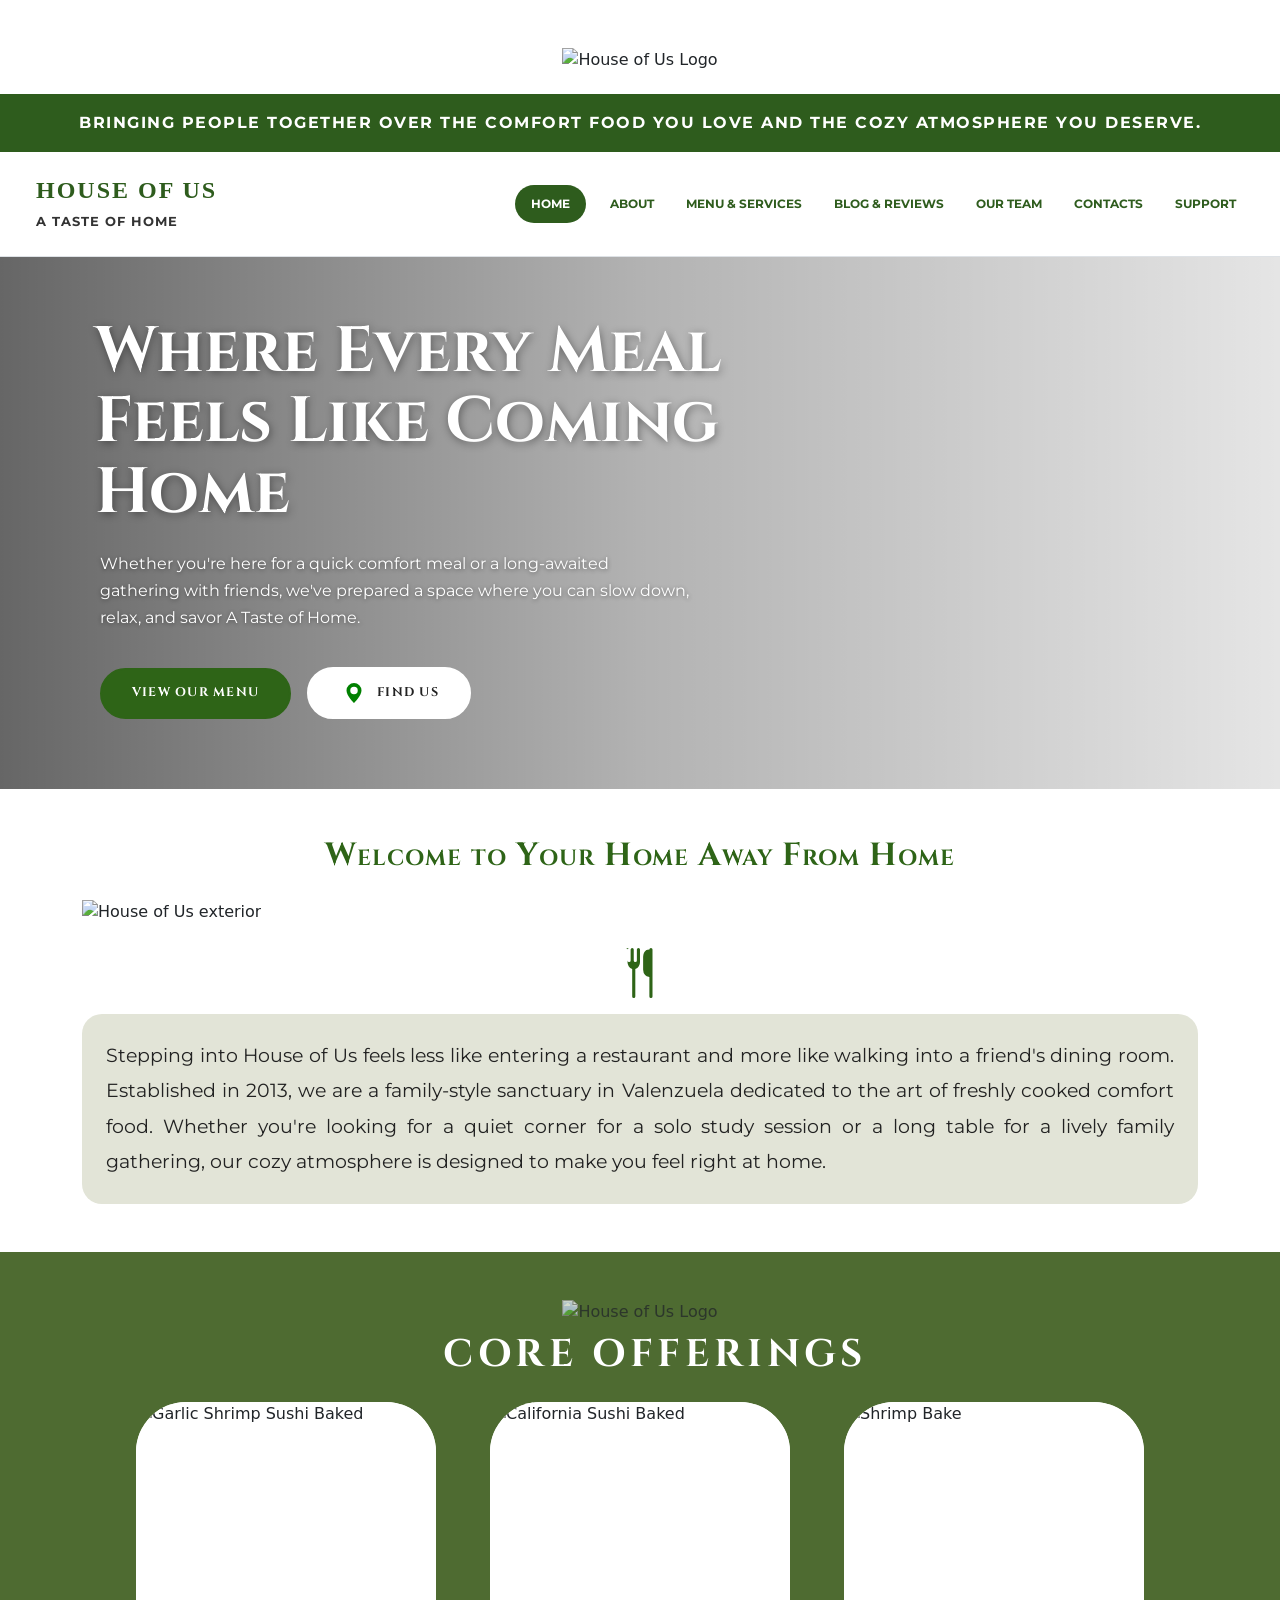
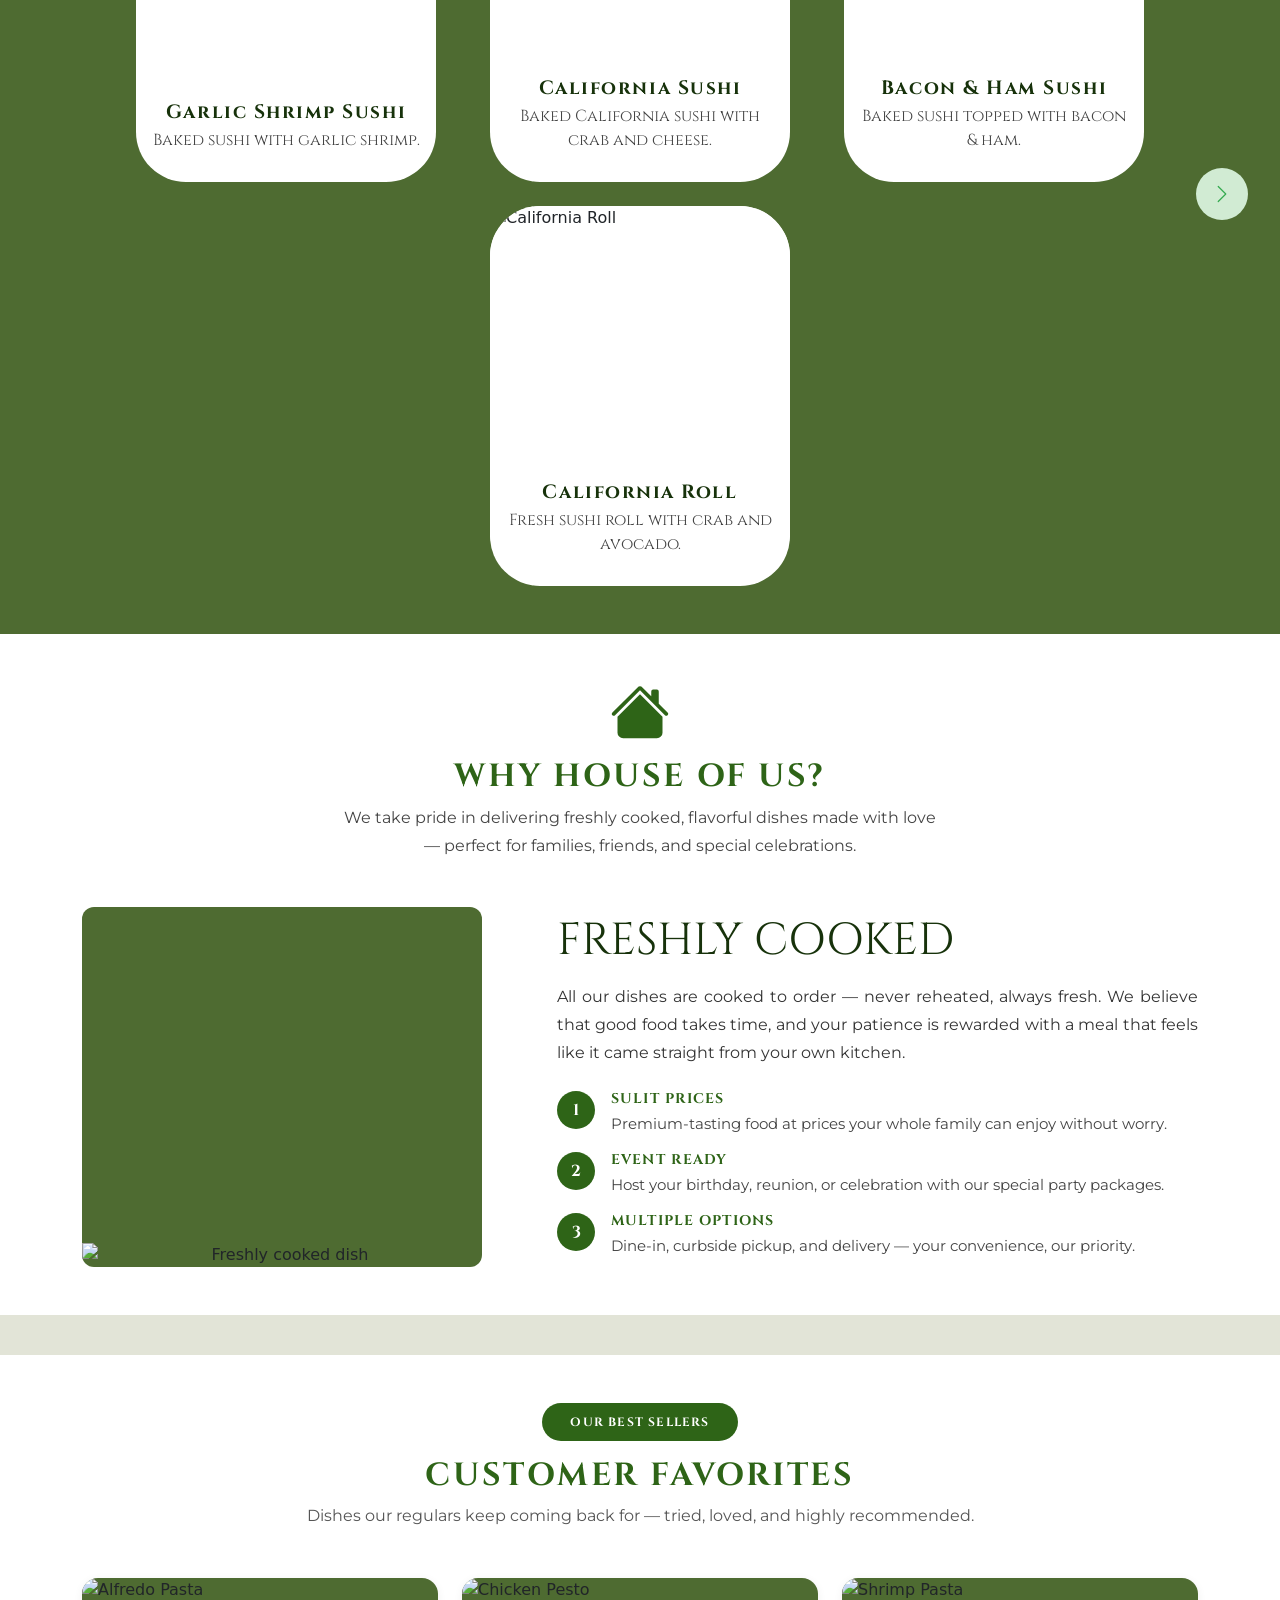
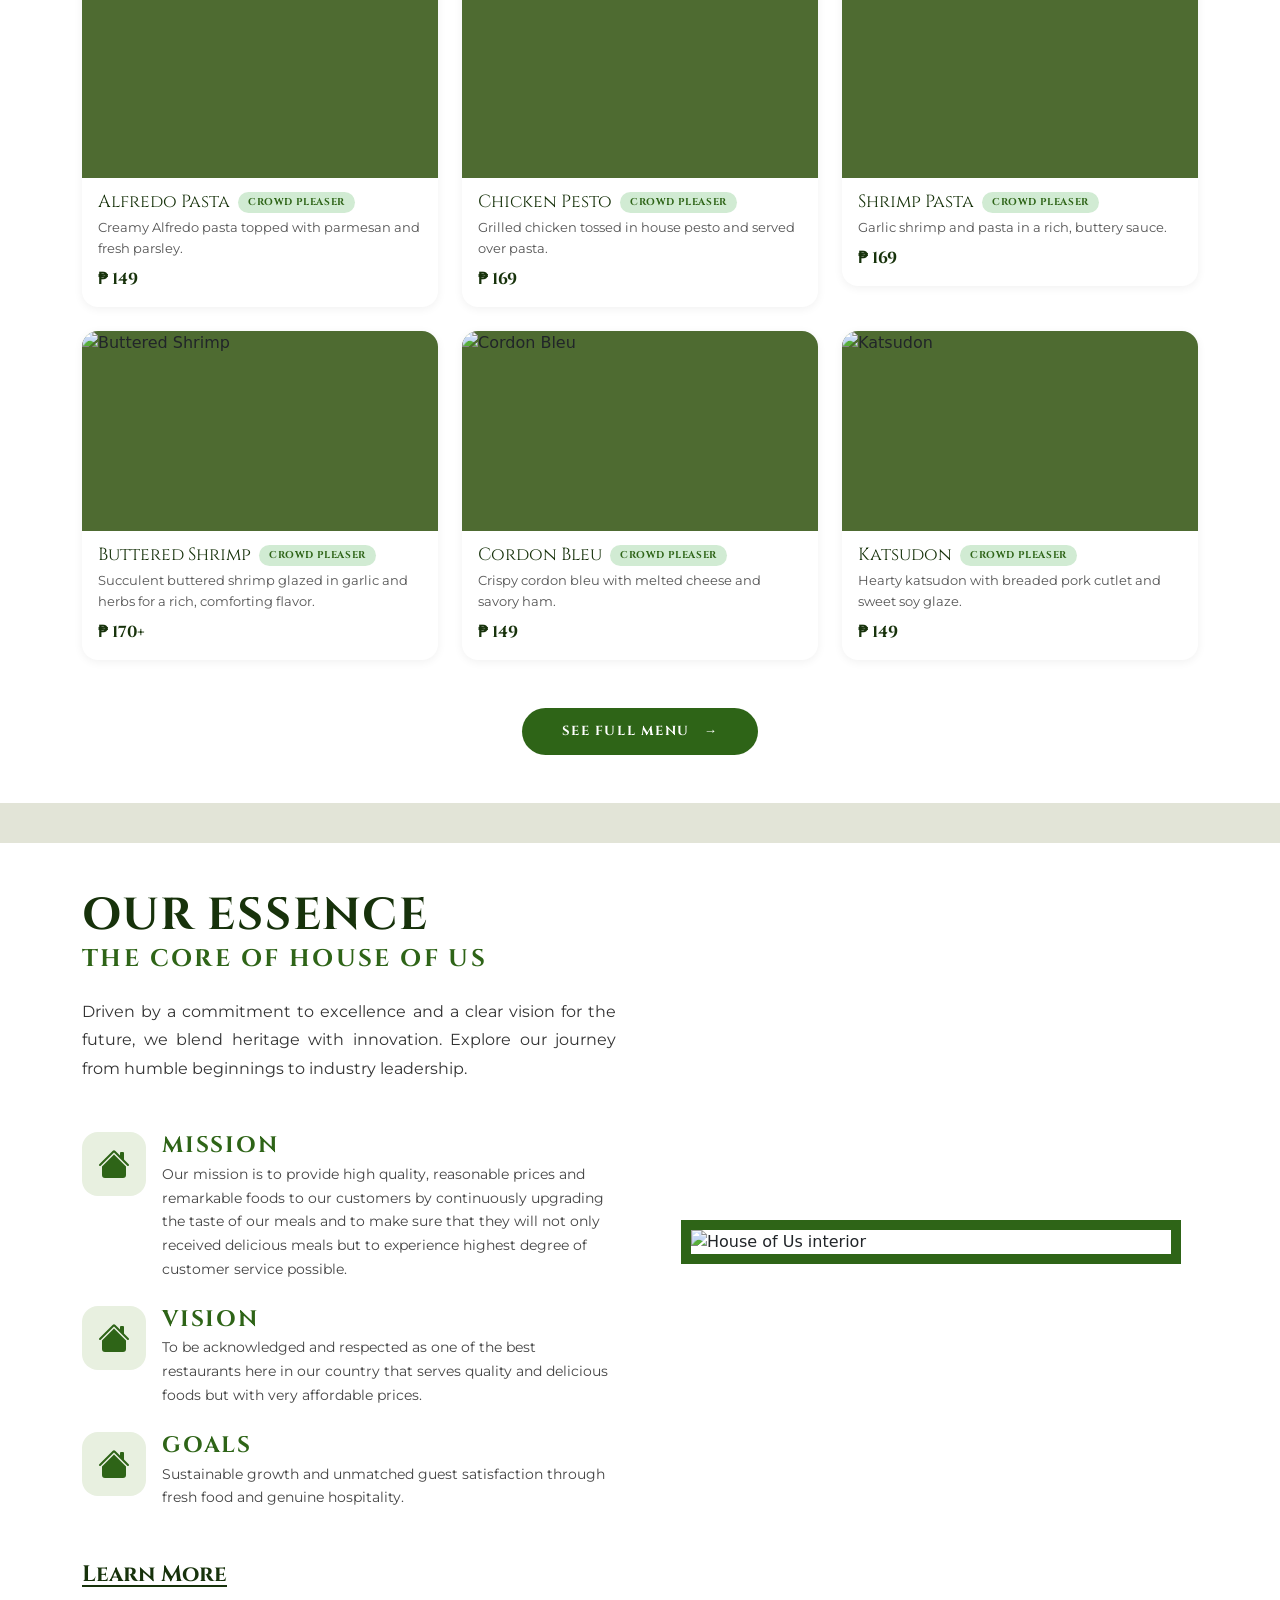
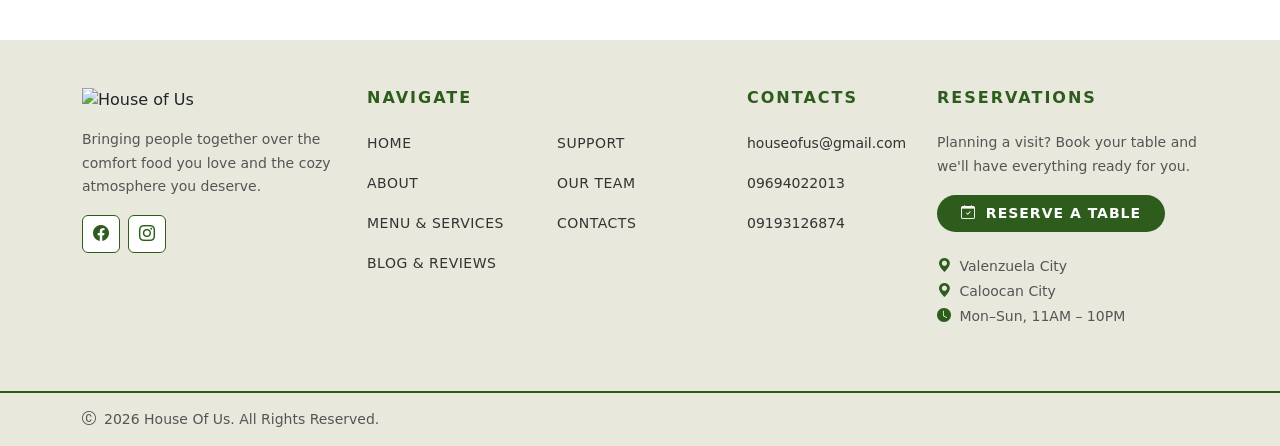
==== commit c81fa58c: "Add files via upload" ====
--- a/home.html
+++ b/home.html
@@ -8,6 +8,7 @@
   <link rel="stylesheet" href="https://cdn.jsdelivr.net/npm/bootstrap@5.3.8/dist/css/bootstrap.min.css"
     integrity="sha384-sRIl4kxILFvY47J16cr9ZwB07vP4J8+LH7qKQnuqkuIAvNWLzeN8tE5YBujZqJLB" crossorigin="anonymous" />
   <link rel="stylesheet" href="styles.css" />
+  <link href="https://cdn.jsdelivr.net/npm/bootstrap-icons@1.11.3/font/bootstrap-icons.min.css" rel="stylesheet" />
 </head>
 
 <body>
@@ -59,7 +60,7 @@
       </p>
       <div class="hero-buttons">
         <a href="menu.html" class="btn-menu">View Our Menu</a>
-        <a href=".html" class="btn-find">
+        <a href="contact.html" class="btn-find">
           <svg xmlns="http://www.w3.org/2000/svg" width="30" height="20" fill="green" class="bi bi-geo-alt-fill"
             viewBox="0 0 16 16">
             <path d="M8 16s6-5.686 6-10A6 6 0 0 0 2 6c0 4.314 6 10 6 10m0-7a3 3 0 1 1 0-6 3 3 0 0 1 0 6" />
@@ -502,7 +503,7 @@
             </div>
           </div>
 
-          <a href="about.html" class="essence-learn-more">Learn More</a>
+          <a href="aboutus.html" class="essence-learn-more">Learn More</a>
 
         </div>
 
@@ -516,10 +517,106 @@
       </div>
     </div>
   </section>
+  
   
   <script src="https://cdn.jsdelivr.net/npm/bootstrap@5.3.8/dist/js/bootstrap.bundle.min.js"
     integrity="sha384-FKyoEForCGlyvwx9Hj09JcYn3nv7wiPVlz7YYwJrWVcXK/BmnVDxM+D2scQbITxI"
     crossorigin="anonymous"></script>
 </body>
+<footer style="background-color: #e8e8dc;">
+        <div class="container py-5">
+            <div class="row g-4">
+
+                <!-- Brand -->
+                <div class="col-lg-3 col-md-12">
+                    <img src="images/logo.png" alt="House of Us" class="img-fluid mb-3" style="max-width: 160px;">
+                    <p class="small mb-3" style="color: #555; line-height: 1.7;">
+                        Bringing people together over the comfort food you love and the cozy atmosphere you deserve.
+                    </p>
+                    <div class="d-flex gap-2">
+                        <a href="https://www.facebook.com/HouseOfUsValenzuela" target="_blank"
+                            class="rounded-2 d-flex align-items-center justify-content-center text-decoration-none"
+                            style="width:38px;height:38px;border:1px solid #2e5c1d;color:#2e5c1d;font-size:16px;background-color: #fff;">
+                            <i class="bi bi-facebook"></i>
+                        </a>
+                        <a href="https://www.instagram.com/houseofusresto?utm_source=ig_web_button_share_sheet&igsh=ZDNlZDc0MzIxNw==" target="_blank"
+                            class="rounded-2 d-flex align-items-center justify-content-center text-decoration-none"
+                            style="width:38px;height:38px;border:1px solid #2e5c1d;color:#2e5c1d;font-size:16px;background-color: #fff;">
+                            <i class="bi bi-instagram"></i>
+                        </a>
+                    </div>
+                </div>
+
+                <!-- Navigate -->
+                <div class="col-lg-4 col-md-6">
+                    <h6 class="fw-bold mb-4" style="letter-spacing:2px; color:#2e5c1d;">NAVIGATE</h6>
+                    <div class="row">
+                        <div class="col-6">
+                            <ul class="list-unstyled d-flex flex-column gap-3">
+                                <li><a href="home.html" class="text-decoration-none small"
+                                        style="color:#333; letter-spacing:0.5px;">HOME</a></li>
+                                <li><a href="aboutus.html" class="text-decoration-none small"
+                                        style="color:#333; letter-spacing:0.5px;">ABOUT</a></li>
+                                <li><a href="menu.html" class="text-decoration-none small"
+                                        style="color:#333; letter-spacing:0.5px;">MENU &amp; SERVICES</a></li>
+                                <li><a href="blog.html" class="text-decoration-none small"
+                                        style="color:#333; letter-spacing:0.5px;">BLOG &amp; REVIEWS</a></li>
+                            </ul>
+                        </div>
+                        <div class="col-5">
+                            <ul class="list-unstyled d-flex flex-column gap-3">
+                                <li><a href="support.html" class="text-decoration-none small"
+                                        style="color:#333; letter-spacing:0.5px;">SUPPORT</a></li>
+                                <li><a href="team.html" class="text-decoration-none small"
+                                        style="color:#333; letter-spacing:0.5px;">OUR TEAM</a></li>
+                                <li><a href="contact.html" class="text-decoration-none small"
+                                        style="color:#333; letter-spacing:0.5px;">CONTACTS</a></li>
+                            </ul>
+                        </div>
+                    </div>
+                </div>
+
+                <div class="col-lg-2 col-md-6">
+                    <h6 class="fw-bold mb-4" style="letter-spacing:2px; color:#2e5c1d;">CONTACTS</h6>
+                    <ul class="list-unstyled d-flex flex-column gap-3">
+                        <li><a href="mailto:houseofus@gmail.com" class="text-decoration-none small"
+                                style="color:#333;">houseofus@gmail.com</a></li>
+                        <li><span class="small" style="color:#333;">09694022013</span></li>
+                        <li><span class="small" style="color:#333;">09193126874</span></li>
+                    </ul>
+                </div>
+
+                <!-- Reserve -->
+                <div class="col-lg-3 col-md-12">
+                    <h6 class="fw-bold mb-4" style="letter-spacing:2px; color:#2e5c1d;">RESERVATIONS</h6>
+                    <p class="small mb-3" style="color:#555; line-height:1.7;">
+                        Planning a visit? Book your table and we'll have everything ready for you.
+                    </p>
+                    <a href="contact.html"
+                        class="text-decoration-none small fw-semibold d-inline-block rounded-pill px-4 py-2 mb-2 text-white"
+                        style="background-color:#2e5c1d; letter-spacing:1px;">
+                        <i class="bi bi-calendar-check me-1"></i> RESERVE A TABLE
+                    </a>
+                    <ul class="list-unstyled d-flex flex-column gap-1 mt-3">
+                        <li class="small" style="color:#555;"><i class="bi bi-geo-alt-fill me-1"
+                                style="color:#2e5c1d;"></i> Valenzuela City</li>
+                        <li class="small" style="color:#555;"><i class="bi bi-geo-alt-fill me-1"
+                                style="color:#2e5c1d;"></i> Caloocan City</li>
+                        <li class="small" style="color:#555;"><i class="bi bi-clock-fill me-1"
+                                style="color:#2e5c1d;"></i> Mon–Sun, 11AM – 10PM</li>
+                    </ul>
+                </div>
+
+            </div>
+        </div>
+
+        <!-- Bottom Bar -->
+        <div class="py-3" style="border-top: 2px solid #2e5c1d;">
+            <div class="container d-flex flex-wrap align-items-center gap-2">
+                <i class="bi bi-c-circle small" style="color:#555;"></i>
+                <p class="mb-0 small" style="color:#555;">2026 House Of Us. All Rights Reserved.</p>
+            </div>
+        </div>
+    </footer>
 
 </html>
--- a/styles.css
+++ b/styles.css
@@ -2,7 +2,6 @@
    House of Us — External Stylesheet
    ============================================================ */
 
-@import url('https://fonts.googleapis.com/css2?family=IM+Fell+English:ital@0;1&family=Cinzel:wght@400;600;700&family=Open+Sans:wght@400;600;700&family=Cinzel:;700&display=swap');
 @import url('https://fonts.googleapis.com/css2?family=Cinzel:wght@400;600;700&family=IM+Fell+English:ital@0;1&family=Montserrat:wght@400;600;700&family=Open+Sans:wght@400;600;700&display=swap');
 :root {
   --darkgreen: #2e6417;
@@ -677,98 +676,353 @@
     letter-spacing: 1px;
     margin-left: 50px;
 }
-
-/* ============================================================
-   MOBILE FIXES — Navigation & Hero
-   ============================================================ */
-@media (max-width: 991.98px) {
-
-  /* Logo section — shrink on mobile */
+@media (min-width: 1400px) {
+  .hero-content {
+    max-width: 1100px;
+    padding: 80px 80px 90px;
+  }
+  .hero-title {
+    font-size: 4.5rem;
+    padding-left: 50px;
+  }
+  .hero-subtitle {
+    font-size: 1.05rem;
+    padding-left: 55px;
+    max-width: 750px;
+  }
+  .hero-buttons {
+    padding-left: 55px;
+  }
+  .welcome-text {
+    font-size: 1.15rem;
+  }
+  .core-card {
+    width: 360px;
+    height: 420px;
+  }
+  .essence-heading {
+    font-size: 4rem;
+  }
+  .essence-item-title {
+    font-size: 1.6rem;
+  }
+  .essence-learn-more {
+    font-size: 1.6rem;
+  }
+}
+
+/* ── Standard Desktop (992px – 1399px) ── */
+@media (min-width: 992px) and (max-width: 1399px) {
+  .brand-title {
+    font-size: 24px;
+    margin-left: 0;
+    white-space: nowrap;
+  }
+  .brand-subtitle {
+    margin-left: 0;
+  }
+  .navbar-custom .nav-link {
+    margin-right: 0;
+    font-size: 12px;
+    padding: 10px 8px !important;
+  }
+  .navbar-custom .nav-link.active {
+    padding: 10px 16px !important;
+  }
+  .hero-content {
+    max-width: 900px;
+    padding: 60px 50px 70px;
+  }
+  .hero-title {
+    padding-left: 45px;
+  }
+  .hero-subtitle {
+    padding-left: 50px;
+    max-width: 640px;
+  }
+  .hero-buttons {
+    padding-left: 50px;
+  }
+  .core-card {
+    width: 300px;
+    height: 380px;
+  }
+  .core-card-title {
+    font-size: 1.2rem;
+  }
+  .essence-heading {
+    font-size: 2.8rem;
+  }
+  .essence-item-title {
+    font-size: 1.4rem;
+  }
+  .essence-learn-more {
+    font-size: 1.4rem;
+  }
+}
+
+/* ── iPad / Tablet (576px – 991px) ── */
+@media (min-width: 576px) and (max-width: 991.98px) {
+
+  /* Logo */
+  .logo-section {
+    padding: 24px 20px !important;
+    margin-bottom: 0 !important;
+    border-bottom: 5px solid var(--primary-green);
+  }
+  .logo-section img {
+    max-width: 240px !important;
+  }
+
+  /* Green banner */
+  .green-banner {
+    font-size: 13px;
+    letter-spacing: 1px;
+    padding: 10px 20px !important;
+  }
+
+  /* Navbar */
+  .navbar-custom {
+    padding: 14px 20px !important;
+  }
+  .brand-title {
+    font-size: 26px;
+    margin-left: 0;
+    letter-spacing: 1.5px;
+  }
+  .brand-subtitle {
+    font-size: 11px;
+    margin-left: 0;
+  }
+  .navbar-collapse .navbar-nav {
+    padding: 12px 0;
+    gap: 0 !important;
+  }
+  .navbar-custom .nav-link {
+    margin-right: 0;
+    padding: 10px 14px !important;
+    font-size: 14px;
+  }
+  .navbar-custom .nav-link.active {
+    display: inline-block;
+    padding: 10px 22px !important;
+    margin: 4px 0;
+  }
+
+  /* Hero */
+  .hero-section {
+    min-height: 460px;
+  }
+  .hero-content {
+    padding: 48px 36px 56px;
+    max-width: 100%;
+  }
+  .hero-title {
+    padding-left: 0;
+    font-size: clamp(2rem, 4.5vw, 2.8rem);
+    margin-bottom: 18px;
+  }
+  .hero-subtitle {
+    padding-left: 0;
+    font-size: 0.95rem;
+    margin-bottom: 30px;
+    max-width: 560px;
+  }
+  .hero-buttons {
+    padding-left: 0;
+    gap: 14px;
+  }
+
+  /* Core offerings — 2 cards visible on tablet */
+  .core-card {
+    width: 280px;
+    height: 380px;
+    margin: 0 10px;
+  }
+  .core-card-title {
+    font-size: 1.2rem;
+  }
+  .core-heading {
+    font-size: 2rem;
+    padding-left: 0;
+    text-align: center;
+  }
+
+  /* Why section */
+  .why-img-wrap {
+    max-width: 100%;
+    margin: 0 auto;
+  }
+  .why-feature-title {
+    font-size: clamp(1.6rem, 3vw, 2.4rem);
+  }
+
+  /* Essence */
+  .essence-heading {
+    font-size: 2.4rem;
+  }
+  .essence-item-title {
+    font-size: 1.3rem;
+  }
+  .essence-learn-more {
+    font-size: 1.3rem;
+  }
+  .essence-img-wrap {
+    max-width: 100%;
+    border-width: 7px;
+  }
+
+  /* Welcome */
+  .welcome-text {
+    font-size: 1rem;
+  }
+}
+
+/* ── Mobile (< 576px) ── */
+@media (max-width: 575.98px) {
+
+  /* Logo */
   .logo-section {
     padding: 20px 16px !important;
     margin-bottom: 0 !important;
     border-bottom: 4px solid var(--primary-green);
   }
-
   .logo-section img {
-    max-width: 200px !important;
-  }
-
-  /* Green banner — smaller text on mobile */
+    max-width: 180px !important;
+  }
+
+  /* Green banner */
   .green-banner {
-    font-size: 12px;
+    font-size: 11px;
+    letter-spacing: 0.6px;
+    padding: 10px 16px !important;
+  }
+
+  /* Navbar */
+  .navbar-custom {
+    padding: 12px 16px !important;
+  }
+  .brand-title {
+    font-size: 20px;
+    margin-left: 0;
     letter-spacing: 0.8px;
-    padding: 10px 16px !important;
-  }
-
-  /* Navbar brand — scale down for mobile */
-  .brand-title {
-    font-size: 22px;
-    margin-left: 0;
-    letter-spacing: 1px;
-  }
-
+  }
   .brand-subtitle {
     font-size: 10px;
     margin-left: 0;
-    letter-spacing: 0.5px;
-  }
-
-  /* Navbar padding */
-  .navbar-custom {
-    padding: 12px 16px !important;
-  }
-
-  /* Collapsed nav links — left-aligned, full width */
+    letter-spacing: 0.4px;
+  }
   .navbar-collapse .navbar-nav {
     padding: 12px 0;
     gap: 0 !important;
   }
-
   .navbar-custom .nav-link {
     margin-right: 0;
     padding: 10px 12px !important;
     font-size: 13px;
   }
-
   .navbar-custom .nav-link.active {
     display: inline-block;
     padding: 10px 20px !important;
     margin: 4px 0;
   }
 
-  /* Hero — remove fixed left padding on mobile */
+  /* Hero */
   .hero-section {
-    min-height: 420px;
-  }
-
+    min-height: 400px;
+  }
   .hero-content {
-    padding: 36px 24px 44px;
+    padding: 32px 20px 40px;
     max-width: 100%;
   }
-
   .hero-title {
     padding-left: 0;
-    font-size: 2rem;
-    margin-bottom: 16px;
-  }
-
+    font-size: 1.75rem;
+    margin-bottom: 14px;
+  }
   .hero-subtitle {
     padding-left: 0;
-    font-size: 0.9rem;
-    margin-bottom: 28px;
-  }
-
+    font-size: 0.88rem;
+    margin-bottom: 24px;
+  }
   .hero-buttons {
     padding-left: 0;
     flex-direction: column;
     align-items: flex-start;
     gap: 12px;
   }
-
   .btn-menu,
   .btn-find {
     font-size: 0.72rem;
-    padding: 12px 24px;
+    padding: 12px 22px;
+  }
+
+  #coreOfferingsCarousel {
+    overflow: hidden;
+  }
+  .carousel-inner {
+    padding: 0 !important;
+    overflow: hidden;
+  }
+  
+  .carousel-item .col-auto {
+    flex: 0 0 100%;
+    max-width: 100%;
+    padding: 0;
+    display: flex;
+    justify-content: center;
+  }
+  .core-card {
+    width: 100%;
+    max-width: 340px;
+    height: 380px;
+    margin: 0 auto;
+    border-radius: 24px;
+  }
+  .core-heading {
+    font-size: 1.6rem;
+    padding-left: 0;
+    text-align: center;
+  }
+
+  /* Why section */
+  .why-img-wrap {
+    max-width: 100%;
+    margin: 0 auto;
+    min-height: 260px;
+  }
+  .why-heading {
+    font-size: 1.5rem;
+  }
+  .why-feature-title {
+    font-size: 1.6rem;
+  }
+
+  /* Essence */
+  .essence-heading {
+    font-size: 2rem;
+  }
+  .essence-subheading {
+    font-size: 1.1rem;
+  }
+  .essence-item-title {
+    font-size: 1.1rem;
+  }
+  .essence-learn-more {
+    font-size: 1.1rem;
+  }
+  .essence-img-wrap {
+    max-width: 100%;
+    border-width: 6px;
+  }
+
+  /* Welcome */
+  .welcome-text {
+    font-size: 0.95rem;
+  }
+
+  /* Favorites */
+  .favorites-heading {
+    font-size: 1.5rem;
   }
 }
